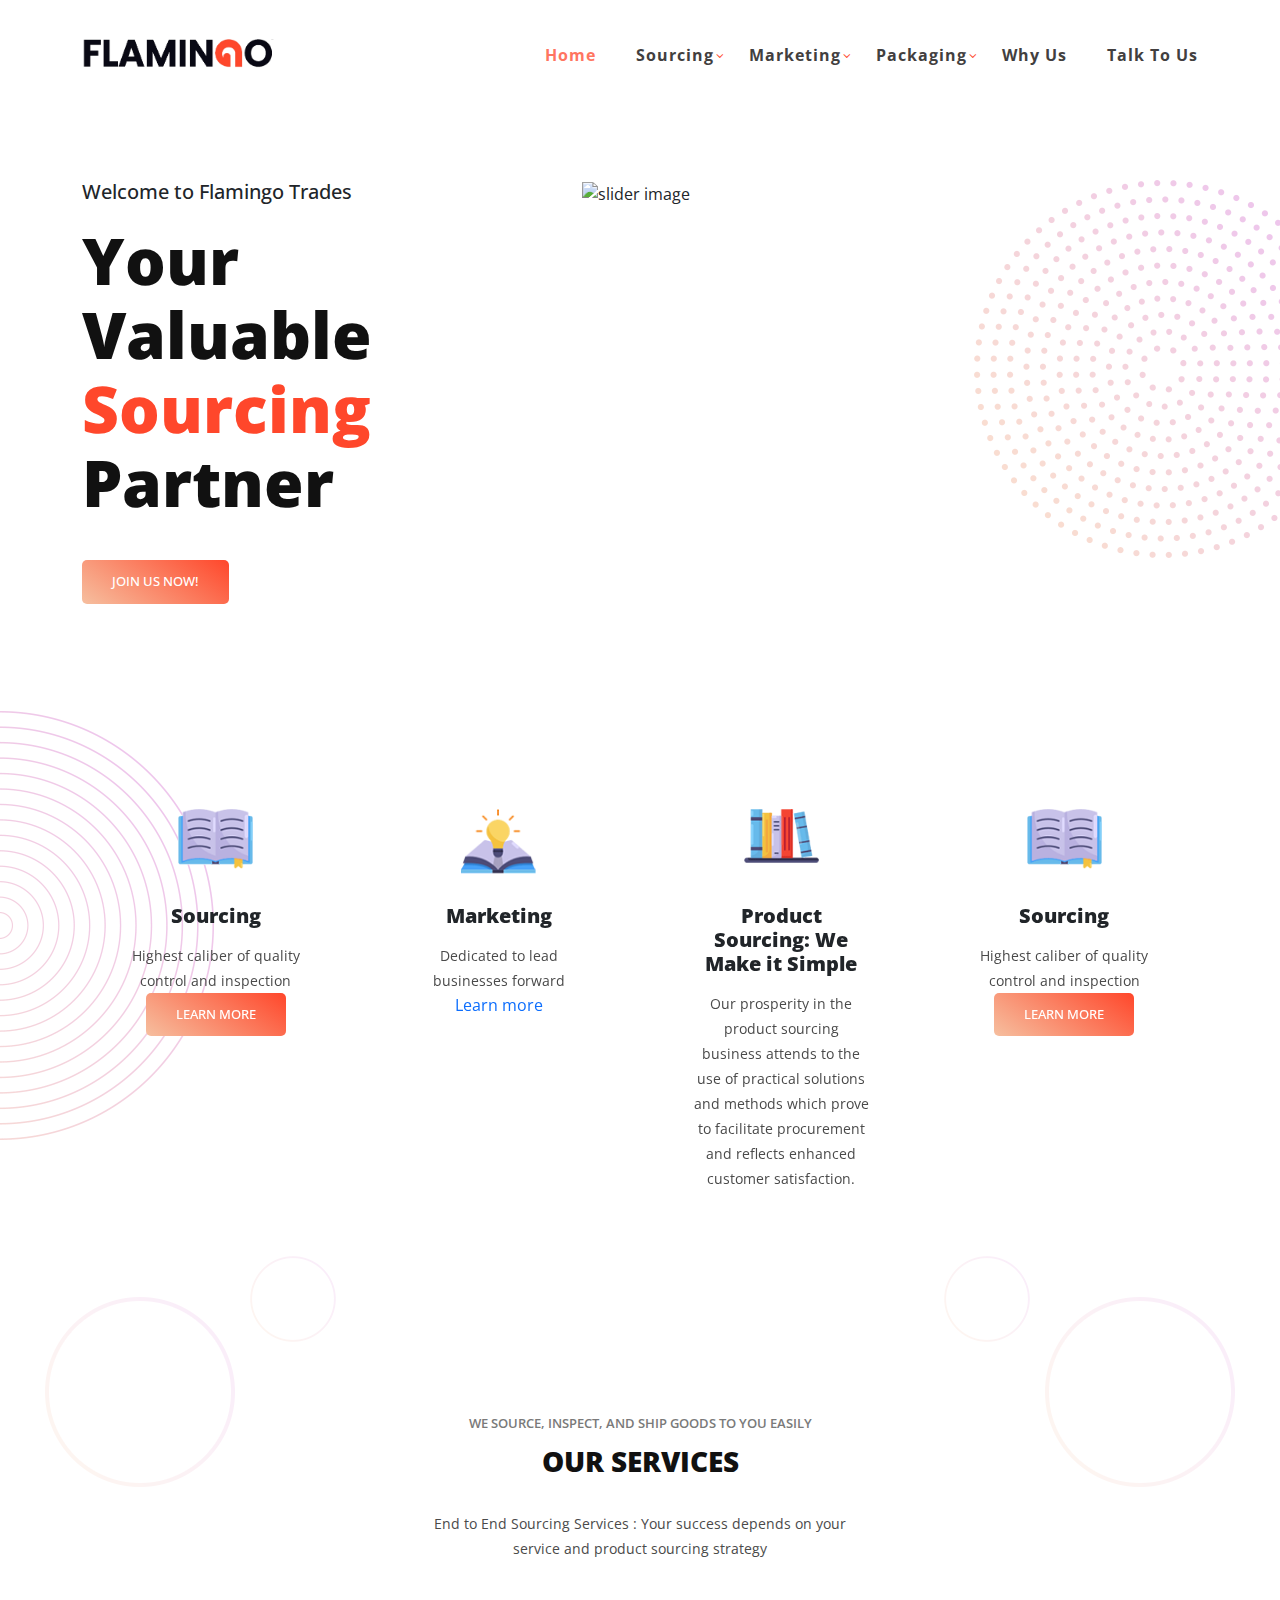
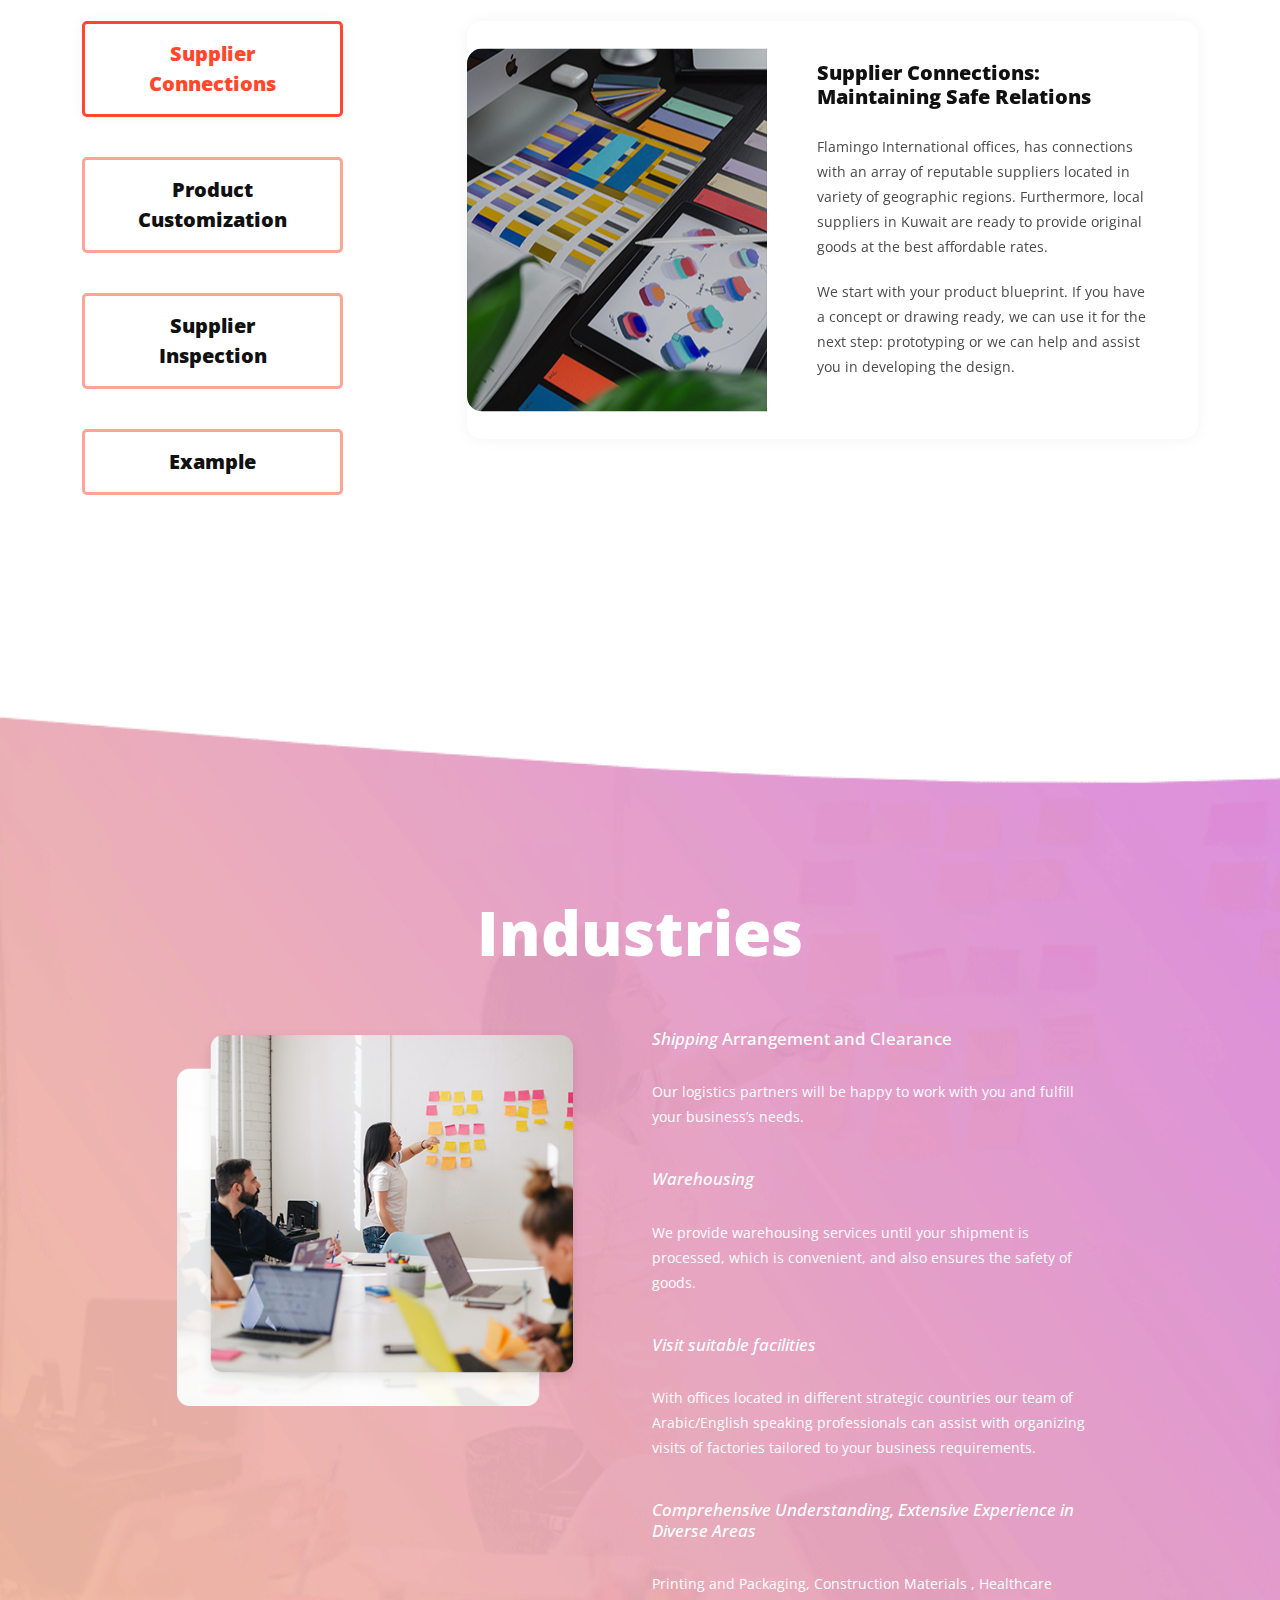
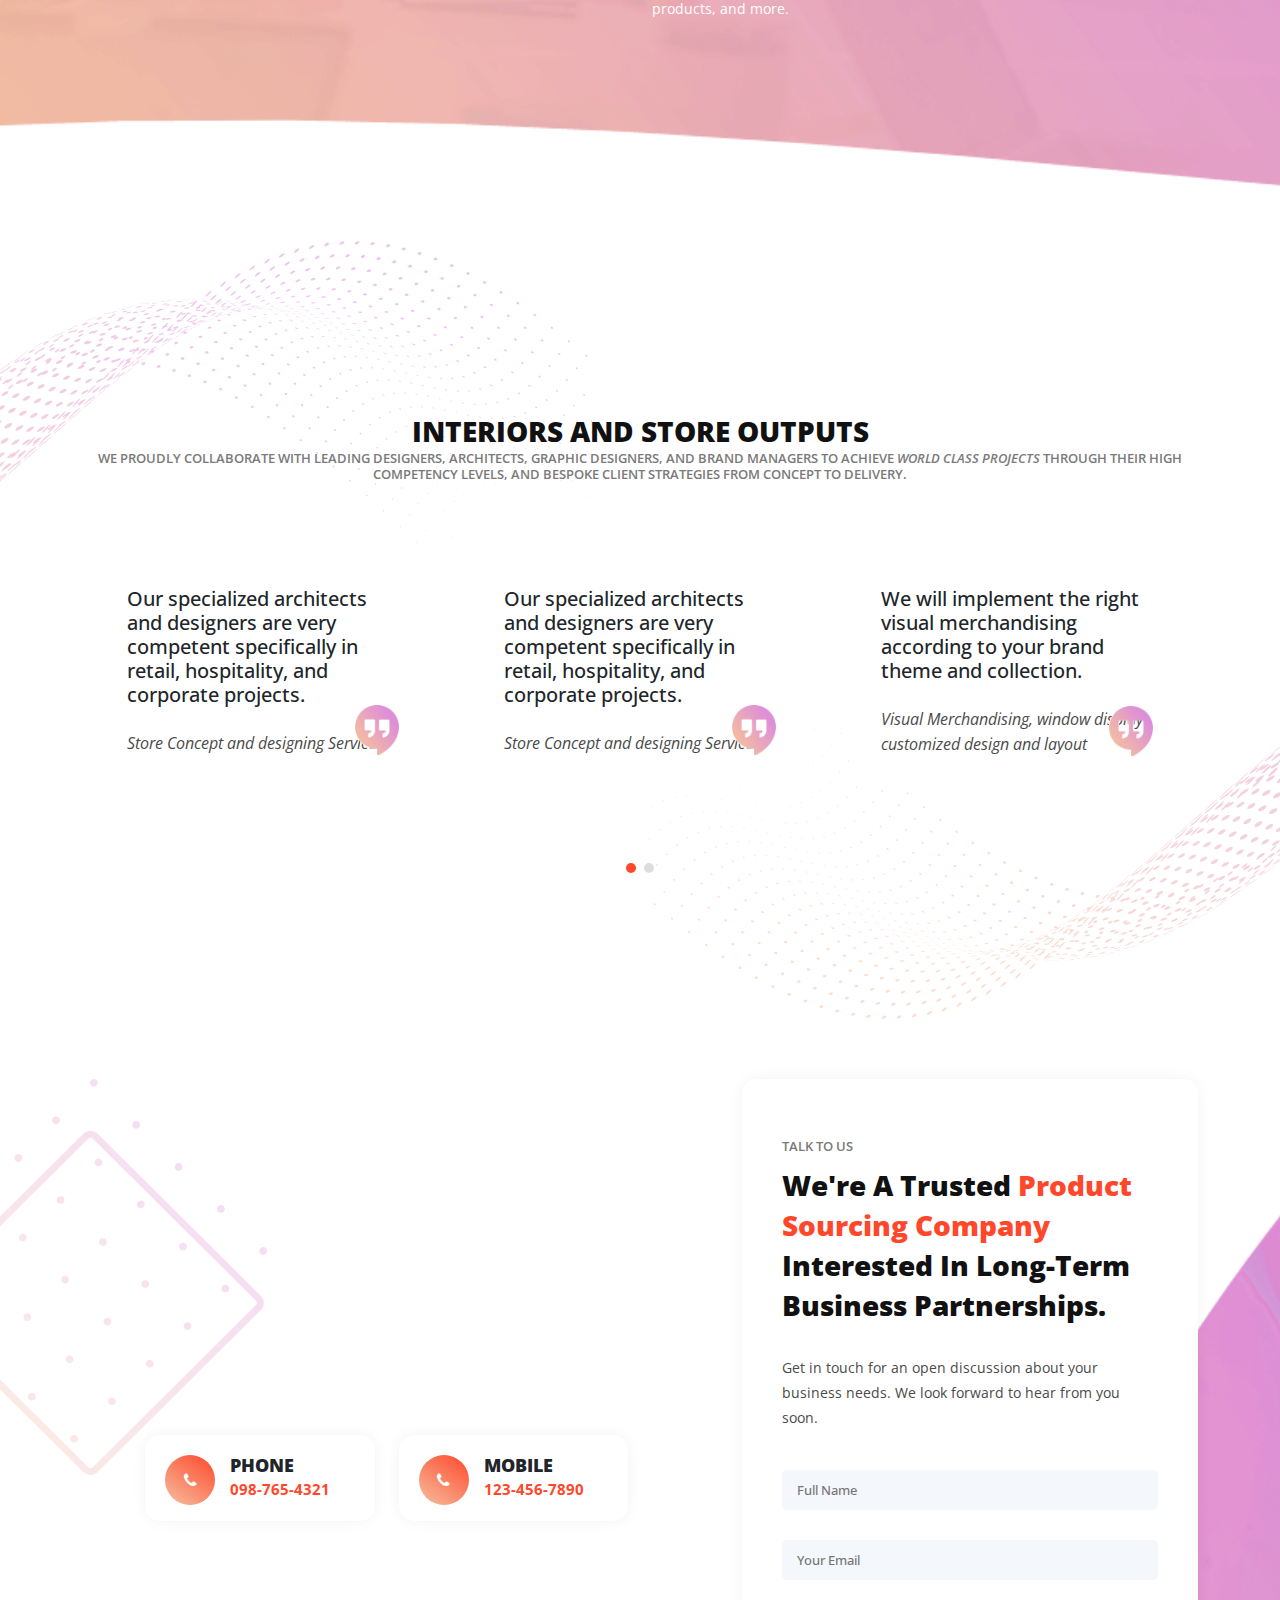
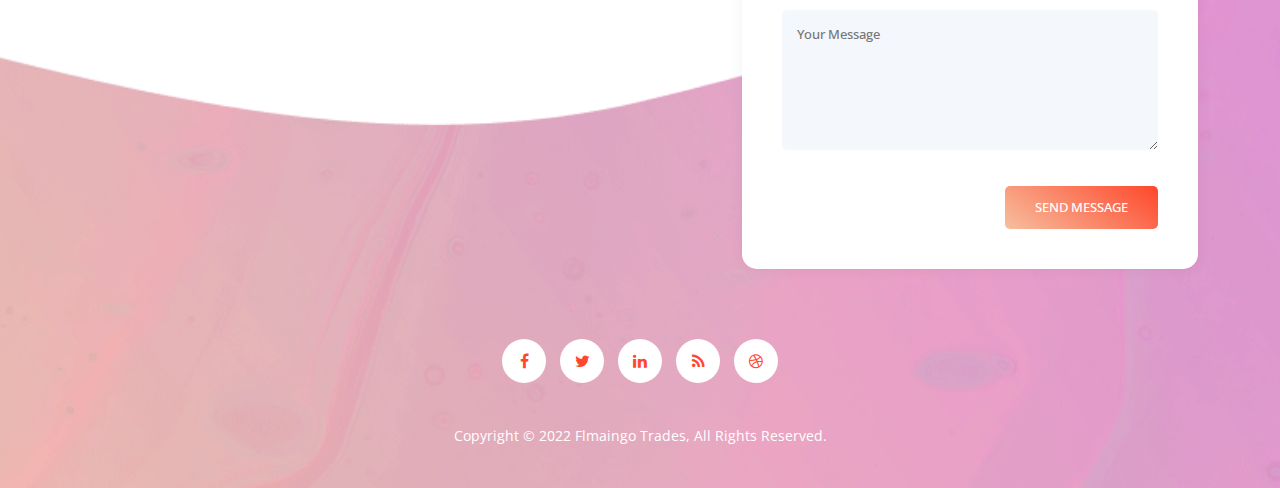
==== index.html @ e97f0d6f "first commit" ====
<!DOCTYPE html>
<html lang="en">

  <head>

    <meta charset="utf-8">
    <meta name="viewport" content="width=device-width, initial-scale=1, shrink-to-fit=no">
    <meta name="description" content="Flamingo International Trades">
    <meta name="robots" content="index,follow">
    <link rel="icon" type="image/png" href="./images/favicon.png">
    <meta name="author" content="Flamingo International Trades">
    <link href="https://fonts.googleapis.com/css?family=Open+Sans:100,200,300,400,500,600,700,800,900" rel="stylesheet">

    <title>Flmaingo Trades</title>

    <!-- Bootstrap core CSS -->
    <link href="vendor/bootstrap/css/bootstrap.min.css" rel="stylesheet">


    <!-- Additional CSS Files -->
    <link rel="stylesheet" href="assets/css/fontawesome.css">
    <link rel="stylesheet" href="assets/css/templatemo-eduwell-style.css">
    <link rel="stylesheet" href="assets/css/owl.css">
    <link rel="stylesheet" href="assets/css/lightbox.css">
  </head>

<body>


  <!-- ***** Header Area Start ***** -->
  <header class="header-area header-sticky">
      <div class="container">
          <div class="row">
              <div class="col-12">
                  <nav class="main-nav">
                      <!-- ***** Logo Start ***** -->
                      <a href="index.html" class="logo">
                          <img height="30px" src="assets/images/logo_flamingo_temp.png" alt="Flamingo Trades">
                      </a>
                      <!-- ***** Logo End ***** -->
                      <!-- ***** Menu Start ***** -->
                      <ul class="nav">
                          <li class="scroll-to-section"><a href="#top" class="active">Home</a></li>
                          <!-- <li class="scroll-to-section"><a href="#services">Services</a></li>
                          <li class="scroll-to-section"><a href="#industries">Industries</a></li>
                          <li class="scroll-to-section"><a href="#store">Store Output</a></li> -->
                          <li class="has-sub">
                              <a href="javascript:void(0)">Sourcing</a>
                              <ul class="sub-menu shadow">
                                  <li><a href="./services.html">Services</a></li>
                                  <li><a href="./services.html">Industries</a></li>
                                  <li><a href="./services.html">Stores</a></li>
                              </ul>
                          </li>
                          <li class="has-sub">
                              <a href="javascript:void(0)">Marketing</a>
                              <ul class="sub-menu shadow">
                                  <li><a href="#">Thing</a></li>
                              </ul>
                          </li>
                          <li class="has-sub">
                              <a href="javascript:void(0)">Packaging</a>
                              <ul class="sub-menu shadow">
                                  <li><a href="#">Thing</a></li>
                              </ul>
                          </li>
                          <li class=""><a href="./why-us.html">Why Us</a></li> 
                          <li class="scroll-to-section"><a href="#contact-section">Talk to Us</a></li> 
                      </ul>        
                      <a class='menu-trigger'>
                          <span>Menu</span>
                      </a>
                      <!-- ***** Menu End ***** -->
                  </nav>
              </div>
          </div>
      </div>
  </header>
  <!-- ***** Header Area End ***** -->

  <!-- ***** Main Banner Area Start ***** -->
  <section class="main-banner" id="top">
    <div class="container">
      <div class="row">
        <div class="col-lg-4 align-self-center">
          <div class="header-text">
            <h5>Welcome to Flamingo Trades</h6>
            <h2>Your Valuable <em>Sourcing</em> Partner</h2>
            <div class="main-button-gradient">
              <div class="scroll-to-section"><a href="#contact-section">Join Us Now!</a></div>
            </div>
          </div>
        </div>
        <div class="col-lg-8">
          <div class="right-image">
            <img src="https://shanghaielevate.com/wp-content/uploads/2018/05/Sourcing.png" alt="slider image">
          </div>
        </div>
      </div>
    </div>
  </section>
  <!-- ***** Main Banner Area End ***** -->

  <section class="services" id="services">
    <div class="container">
      <div class="row">
        <div class="col-lg-12">
          <div class="owl-service-item owl-carousel">
            <div class="item">
              <div class="service-item">
                <div class="icon">
                  <img src="assets/images/service-icon-01.png" alt="">
                </div>
                <h4>Sourcing</h4>
                <p>Highest caliber of quality control and inspection</p>
                <div class="main-button-gradient">
                  <div class="scroll-to-section"><a href="#">Learn more</a></div>
                </div>
              </div>
            </div>
            <div class="item">
              <div class="service-item">
                <div class="icon">
                  <img src="assets/images/service-icon-02.png" alt="">
                </div>
                <h4>Marketing</h4>
                <p>Dedicated to lead businesses forward</p>
                <div class="btn-outline-secondary">
                  <div class="scroll-to-section"><a href="#">Learn more</a></div>
                </div>
              </div>
            </div>
            <div class="item">
              <div class="service-item">
                <div class="icon">
                  <img src="assets/images/service-icon-03.png" alt="">
                </div>
                <h4>Product Sourcing: We Make it Simple</h4>
                <p>Our prosperity in the product sourcing business attends to the use of practical solutions and methods which prove to facilitate procurement and reflects enhanced customer satisfaction.</p>
              </div>
            </div>
          </div>
        </div>
      </div>
    </div>
  </section>

  <section class="our-courses" id="services">
    <div class="container">
      <div class="row">
        <div class="col-lg-6 offset-lg-3">
          <div class="section-heading">
            <h6>We source, inspect, and ship goods to you easily</h6>
            <h4>OUR SERVICES</h4>
            <p>End to End Sourcing Services : Your success depends on your service and product sourcing strategy</p>
          </div>
        </div>
        <div class="col-lg-12">
          <div class="naccs">
            <div class="tabs">
              <div class="row">
                <div class="col-lg-3">
                  <div class="menu">
                    <div class="active gradient-border"><span>Supplier Connections</span></div>
                    <div class="gradient-border"><span>Product Customization</span></div>
                    <div class="gradient-border"><span>Supplier Inspection</span></div>
                    <div class="gradient-border"><span>Example</span></div>
                  </div>
                </div>
                <div class="col-lg-9">
                  <ul class="nacc">
                    <li class="active">
                      <div>
                        <div class="left-image">
                          <img src="assets/images/courses-01.jpg" alt="">
                        </div>
                        <div class="right-content">
                          <h4>Supplier Connections: Maintaining Safe Relations</h4>
                          <p>Flamingo International offices, has connections with an array of reputable suppliers located in variety of geographic regions. Furthermore, local suppliers in Kuwait are ready to provide original goods at the best affordable rates.</p>
                          <p>We start with your product blueprint. If you have a concept or drawing ready, we can use it for the next step: prototyping or we can help and assist you in developing the design.</p>
                        </div>
                      </div>
                    </li>
                    <li>
                      <div>
                        <div class="left-image">
                          <img src="assets/images/courses-02.jpg" alt="">
                        </div>
                        <div class="right-content">
                          <h4>Product Customization: Turning Your Concept into Reality</h4>
                          <p>Our International product sourcing services uplift your ideas from concept to production, making it smooth and affordable.</p>
                          <p>As a procurement company, we have taken one step forward by following a solid product development process model in order, to add value into our clients businesses by offering them the right solutions for developing custom products. Augmenting our professional sourcing services, we will make it easier for you to customize products and access factories which can provide similar experiences and product plans to assemble your product in a prominent manner.
                          </p>
                        </div>
                      </div>
                    </li>
                    <li>
                      <div>
                        <div class="left-image">
                          <img src="assets/images/courses-03.jpg" alt="">
                        </div>
                        <div class="right-content">
                          <h4>Supplier Inspection: Our Trusted Sources</h4>
                          <p>It is important to cross-check whether the factory has the certifications proving that it can produce the desired products to certain standards. We confidently verify:</p>
                          <p>Each supplier address</p>
                          <p>Information about their management</p>
                          <p>Their specific product quality standards</p>
                          <p>Supplier Reputation and existing client base</p>
                          <p>We also request copies of international company certificates and documents such as ISO 9001, ISO 14001 and SMETA.</p>
                          <p>We ask for the customer’s order records, factory licenses, and social compliance during the pre-sourcing assessment.</p>
                          </p>
                            <p>With our comprehensive assistance, you will land on a trustworthy factory for sourcing and production the easiest, quickest and the most cost-effective.</p>
                        </div>
                      </div>
                    </li>
                    <li>
                      <div>
                        <div class="left-image">
                          <img src="assets/images/courses-04.jpg" alt="">
                          <div class="price"><h6>$76</h6></div>
                        </div>
                        <div class="right-content">
                          <h4>Example Header</h4>
                          <p>Quinoa roof party squid prism sustainable letterpress cray hammock tumeric man bun mixtape tofu subway tile cronut. Deep v ennui subway tile organic seitan.<br><br>Kogi VHS freegan bicycle rights try-hard green juice probably haven't heard of them cliche la croix af chillwave.</p>
                          <span>48 Hours</span>
                          <span>4 Weeks</span>
                          <span class="last-span">2 Certificates</span>
                          <div class="text-button">
                            <a href="contact-us.html">Subscribe Course</a>
                          </div>
                        </div>
                      </div>
                      </li>
                    </ul>
                </div>
              </div>
            </div>
          </div>
        </div>
      </div>
    </div>
  </section>

  <section class="simple-cta" id="industries">
    <div class="container">
      <div class="row">
        <div class="section-heading">
          <h4>Industries</h4>
        </div>
        <div class="col-lg-5 offset-lg-1">
          <div class="left-image">
            <img src="assets/images/cta-left-image.png" alt="">
          </div>
        </div>
        <div class="col-lg-5 align-self-center">
          <h6><em>Shipping</em> Arrangement and Clearance</h6>
          <p>
            Our logistics partners will be happy to work with you and fulfill your business’s needs.
          </p>
          <h6><em>Warehousing</em></h6>
          <p>
            We provide warehousing services until your shipment is processed, which is convenient, and also ensures the safety of goods.
          </p>
          <h6><em>Visit suitable facilities</em></h6>
          <p>
            With offices located in different strategic countries our team of Arabic/English speaking professionals can assist with organizing visits of factories tailored to your business requirements.
          </p>
          <h6><em>Comprehensive Understanding, Extensive Experience in Diverse Areas</em></h6>
          <p>
            Printing and Packaging, Construction Materials , Healthcare products, and more.
          </p>
        </div>
      </div>
    </div>
  </section>

  <section class="testimonials" id="store">
    <div class="container">
      <div class="row">
        <div class="col-lg-12">
          <div class="section-heading">
            <h4>INTERIORS AND STORE OUTPUTS</h4>
            <h6>We proudly collaborate with leading designers, architects, graphic designers, and brand managers to achieve <em>world class projects</em> through their high competency levels, and bespoke client strategies from concept to delivery.</h6>
          </div>
        </div>
        <div class="col-lg-12">
          <div class="owl-testimonials owl-carousel" style="position: relative; z-index: 5;">
            <div class="item">
              <h5>Our specialized architects and designers are very competent specifically in retail, hospitality, and corporate projects.</h5> <br />
              <p>Store Concept and designing Services</p>
                <!-- <h4>Name</h4>
                <span>Occupation</span> -->
                <img src="assets/images/quote.png" alt="">
            </div>
            <div class="item">
              <h5>Our specialized architects and designers are very competent specifically in retail, hospitality, and corporate projects.</h5> <br />
              <p>Store Concept and designing Services</p>
                <!-- <h4>Name</h4>
                <span>Occupation</span> -->
                <img src="assets/images/quote.png" alt="">
            </div>
            <div class="item">
              <h5>We will implement the right visual merchandising according to your brand theme and collection.</h5> <br />
              <p>Visual Merchandising, window display customized design and layout</p>
                <!-- <h4>Name</h4>
                <span>Occupation</span> -->
                <img src="assets/images/quote.png" alt="">
            </div>
            <div class="item">
              <h5>Additional to the store designing, we will recommend you to the best manufacturers and suppliers for your brand concept, along with the needed items.</h5> <br />
              <p>Equipment recommendation</p>
                <!-- <h4>Name</h4>
                <span>Occupation</span> -->
                <img src="assets/images/quote.png" alt="">
            </div>
            <div class="item">
              <h5>We can help you find the best full-service digital agency that will help you maximize your sales and brand reach.</h5> <br />
              <p>Online store and website service</p>
                <!-- <h4>Name</h4>
                <span>Occupation</span> -->
                <img src="assets/images/quote.png" alt="">
            </div>
          </div>
        </div>
      </div>
    </div>
  </section>

  <section class="contact-us" id="contact-section">
    <div class="container">
      <div class="row">
        <div class="col-lg-8">
          <div id="map">
            <iframe src="https://www.google.com/maps/embed?pb=!1m18!1m12!1m3!1d27893.465829146087!2d48.05437880848717!3d29.08550421722382!2m3!1f0!2f0!3f0!3m2!1i1024!2i768!4f13.1!3m3!1m2!1s0x3fcfa7e9a0e6b7f5%3A0x29db2782c73aad2a!2sAhmadi%2C%20Kuwait!5e0!3m2!1sen!2slb!4v1646843898343!5m2!1sen!2slb" loading="lazy"  width="100%" height="420px" frameborder="0" style="border:0; border-radius: 15px; position: relative; z-index: 2;" allowfullscreen=""></iframe>
            <div class="row">
              <div class="col-lg-4 offset-lg-1">
                <div class="contact-info">
                  <div class="icon">
                    <i class="fa fa-phone"></i>
                  </div>
                  <h4>Phone</h4>
                  <span>098-765-4321</span>
                </div>
              </div>
              <div class="col-lg-4">
                <div class="contact-info">
                  <div class="icon">
                    <i class="fa fa-phone"></i>
                  </div>
                  <h4>Mobile</h4>
                  <span>123-456-7890</span>
                </div>
              </div>
            </div>
          </div>
        </div>
        <div class="col-lg-4">
          <form id="contact" action="" method="post">
            <div class="row">
              <div class="col-lg-12">
                <div class="section-heading">
                  <h6>Talk to us</h6>
                  <h4>We're a trusted <em>product sourcing company</em> interested in long-term business partnerships.</h4>
                  <p>Get in touch for an open discussion about your business needs. We look forward to hear from you soon.</p>
                </div>
              </div>
              <div class="col-lg-12">
                <fieldset>
                  <input type="name" name="name" id="name" placeholder="Full Name" autocomplete="on" required>
                </fieldset>
              </div>
              <div class="col-lg-12">
                <fieldset>
                  <input type="text" name="email" id="email" pattern="[^ @]*@[^ @]*" placeholder="Your Email" required="">
                </fieldset>
              </div>
              <div class="col-lg-12">
                <fieldset>
                  <textarea name="message" id="message" placeholder="Your Message"></textarea>
                </fieldset>
              </div>
              <div class="col-lg-12">
                <fieldset>
                  <button type="submit" id="form-submit" class="main-gradient-button">Send Message</button>
                </fieldset>
              </div>
            </div>
          </form>
        </div>
        <div class="col-lg-12">
          <ul class="social-icons">
            <li><a href="#"><i class="fa fa-facebook"></i></a></li>
            <li><a href="#"><i class="fa fa-twitter"></i></a></li>
            <li><a href="#"><i class="fa fa-linkedin"></i></a></li>
            <li><a href="#"><i class="fa fa-rss"></i></a></li>
            <li><a href="#"><i class="fa fa-dribbble"></i></a></li>
          </ul>
        </div>
        <div class="col-lg-12">
          <p class="copyright">Copyright © 2022 Flmaingo Trades, All Rights Reserved.</p>
        </div>
      </div>
    </div>
  </section>

  <!-- Scripts -->
  <!-- Bootstrap core JavaScript -->
    <script src="vendor/jquery/jquery.min.js"></script>
    <script src="vendor/bootstrap/js/bootstrap.bundle.min.js"></script>

    <script src="assets/js/isotope.min.js"></script>
    <script src="assets/js/owl-carousel.js"></script>
    <script src="assets/js/lightbox.js"></script>
    <script src="assets/js/tabs.js"></script>
    <script src="assets/js/video.js"></script>
    <script src="assets/js/slick-slider.js"></script>
    <script src="assets/js/custom.js"></script>
    <script>
        //according to loftblog tut
        $('.nav li:first').addClass('active');

        var showSection = function showSection(section, isAnimate) {
          var
          direction = section.replace(/#/, ''),
          reqSection = $('.section').filter('[data-section="' + direction + '"]'),
          reqSectionPos = reqSection.offset().top - 0;

          if (isAnimate) {
            $('body, html').animate({
              scrollTop: reqSectionPos },
            800);
          } else {
            $('body, html').scrollTop(reqSectionPos);
          }

        };

        var checkSection = function checkSection() {
          $('.section').each(function () {
            var
            $this = $(this),
            topEdge = $this.offset().top - 80,
            bottomEdge = topEdge + $this.height(),
            wScroll = $(window).scrollTop();
            if (topEdge < wScroll && bottomEdge > wScroll) {
              var
              currentId = $this.data('section'),
              reqLink = $('a').filter('[href*=\\#' + currentId + ']');
              reqLink.closest('li').addClass('active').
              siblings().removeClass('active');
            }
          });
        };

        $('.main-menu, .responsive-menu, .scroll-to-section').on('click', 'a', function (e) {
          e.preventDefault();
          showSection($(this).attr('href'), true);
        });

        $(window).scroll(function () {
          checkSection();
        });
    </script>
</body>

</html>
---- assets/css/templatemo-eduwell-style.css ----
/* ---------------------------------------------
Table of contents
------------------------------------------------
01. font & reset css
02. reset
03. global styles
04. header
05. banner
06. features
07. testimonials
08. contact
09. footer
10. preloader
11. search
12. portfolio

--------------------------------------------- */
/* 
---------------------------------------------
font & reset css
--------------------------------------------- 
*/
@import url("https://fonts.googleapis.com/css?family=Open+Sans:100,200,300,400,500,600,700,800,900");
/* 
---------------------------------------------
reset
--------------------------------------------- 
*/
html, body, div, span, applet, object, iframe, h1, h2, h3, h4, h5, h6, p, blockquote, div
pre, a, abbr, acronym, address, big, cite, code, del, dfn, em, font, img, ins, kbd, q,
s, samp, small, strike, strong, sub, sup, tt, var, b, u, i, center, dl, dt, dd, ol, ul, li,
figure, header, nav, section, article, aside, footer, figcaption {
  margin: 0;
  padding: 0;
  border: 0;
  outline: 0;
}

.clearfix:after {
  content: ".";
  display: block;
  clear: both;
  visibility: hidden;
  line-height: 0;
  height: 0;
}

.clearfix {
  display: inline-block;
}

html[xmlns] .clearfix {
  display: block;
}

* html .clearfix {
  height: 1%;
}

ul, li {
  padding: 0;
  margin: 0;
  list-style: none;
}

header, nav, section, article, aside, footer, hgroup {
  display: block;
}

* {
  box-sizing: border-box;
}

html, body {
  font-family: 'Open Sans', sans-serif;
  font-weight: 400;
  background-color: #fff;
  font-size: 16px;
  -ms-text-size-adjust: 100%;
  -webkit-font-smoothing: antialiased;
  -moz-osx-font-smoothing: grayscale;
}

a {
  text-decoration: none !important;
}

h1, h2, h3, h4, h5, h6 {
  margin-top: 0px;
  margin-bottom: 0px;
}

ul {
  margin-bottom: 0px;
}

p {
  font-size: 14px;
  line-height: 25px;
  color: #4a4a4a;
}

img {
  width: 100%;
  overflow: hidden;
}

/* 
---------------------------------------------
global styles
--------------------------------------------- 
*/

:root{
  --brandColor: #ff472b;
  --brandColorTransparent: #ff472b27;
  --brandColorRgba: rgba(250, 71, 43, 1);
}

html,
body {
  background: #fff;
  font-family: 'Open Sans', sans-serif;
}

::selection {
  background: var(--brandColor);
  color: #fff;
}

::-moz-selection {
  background: var(--brandColor);
  color: #fff;
}

@media (max-width: 991px) {
  html, body {
    overflow-x: hidden;
  }
  .mobile-top-fix {
    margin-top: 30px;
    margin-bottom: 0px;
  }
  .mobile-bottom-fix {
    margin-bottom: 30px;
  }
  .mobile-bottom-fix-big {
    margin-bottom: 60px;
  }
}

.main-button-gradient a {
  font-size: 13px;
  color: #fff;
  background: rgb(255, 71, 43);
  background: linear-gradient(-145deg, rgba(255, 71, 43,1) 0%, rgba(246,191,159,1) 100%);
  padding: 12px 30px;
  display: inline-block;
  border-radius: 5px;
  font-weight: 500;
  text-transform: uppercase;
  transition: all .3s;
}

.main-button-gradient a:hover {
  background: rgb(255, 71, 43);
  background: linear-gradient(-145deg, rgba(255, 71, 43,1) 0%, rgba(246,191,159,1) 100%);
  opacity: 0.9;
}

.white-button a {
  font-size: 13px;
  color: var(--brandColor);
  background-color: #fff;
  padding: 12px 30px;
  display: inline-block;
  border-radius: 5px;
  font-weight: 500;
  text-transform: uppercase;
  transition: all .3s;
}

.white-button a:hover {
  opacity: 0.9;
}

.text-button a {
  font-size: 14px;
  font-weight: 500;
  color: var(--brandColor);
  text-decoration: underline !important;
  transition: all .3s;
}

.text-button a:hover {
  opacity: 0.75;
}

section {
  margin-top: 140px;
}

#contact-section {
  padding-top: 20px;
}

.section-heading {
  position: relative;
  z-index: 2;
  padding-top: 20px;
  margin-top: 0px;
  text-align: center;
  margin-bottom: 60px;
}

.section-heading h6 {
  font-size: 13px;
  text-transform: uppercase;
  color: #7a7a7a;
  font-weight: 600;
}

.section-heading h4 {
  margin-top: 10px;
  line-height: 40px;
  font-size: 28px;
  font-weight: 900;
  text-transform: capitalize;
  color: #111;
}

.section-heading h4 em {
  font-style: normal;
  color: var(--brandColor);
}

.section-heading p {
  margin-top: 30px;
}


/* 
---------------------------------------------
header
--------------------------------------------- 
*/
.background-header {
  background: white;
  height: 80px!important;
  position: fixed!important;
  top: 0!important;
  left: 0;
  right: 0;
  box-shadow: 0px 0px 10px rgba(0,0,0,0.15)!important;
}

.header-area {
  background: white;
  background-size: contain;
  background-repeat: no-repeat;
  background-position: center;
  position: absolute;
  height: 110px;
  top: 0;
  left: 0;
  right: 0;
  z-index: 100;
  -webkit-transition: all .5s ease 0s;
  -moz-transition: all .5s ease 0s;
  -o-transition: all .5s ease 0s;
  transition: all .5s ease 0s;
}

.header-area .main-nav {
  min-height: 80px;
  background: transparent;
}

.header-area .main-nav .logo {
  line-height: 100px;
  color: #000;
  font-size: 28px;
  font-weight: 700;
  text-transform: uppercase;
  letter-spacing: 2px;
  float: left;
  -webkit-transition: all 0.3s ease 0s;
  -moz-transition: all 0.3s ease 0s;
  -o-transition: all 0.3s ease 0s;
  transition: all 0.3s ease 0s;
}

.background-header .main-nav .logo {
  line-height: 75px;
}

.background-header .nav {
  margin-top: 20px !important;
}

.header-area .main-nav .nav {
  float: right;
  margin-top: 35px;
  margin-right: 0px;
  background-color: transparent;
  -webkit-transition: all 0.3s ease 0s;
  -moz-transition: all 0.3s ease 0s;
  -o-transition: all 0.3s ease 0s;
  transition: all 0.3s ease 0s;
  position: relative;
  z-index: 999;
}

.header-area .main-nav .nav li {
  padding-left: 20px;
  padding-right: 20px;
}

.header-area .main-nav .nav li:last-child {
  padding-right: 0px;
}

.header-area .main-nav .nav li a {
  display: block;
  font-weight: 700;
  font-size: 16px;
  text-transform: capitalize;
  color: rgb(66, 63, 63);
  -webkit-transition: all 0.3s ease 0s;
  -moz-transition: all 0.3s ease 0s;
  -o-transition: all 0.3s ease 0s;
  transition: all 0.3s ease 0s;
  height: 40px;
  line-height: 40px;
  border: transparent;
  letter-spacing: 1px;
}

.header-area .main-nav .nav li:hover a,
.header-area .main-nav .nav li a.active {
  color: var(--brandColor) !important;
  opacity: 0.75;
}

.background-header .main-nav .nav li:hover a,
.background-header .main-nav .nav li a.active {
  color: var(--brandColor) !important;
  opacity: 1;
}

.header-area .main-nav .nav li.has-sub {
  position: relative;
  padding-right: 15px;
}
.header-area .main-nav .nav li.has-sub a {
  cursor: default;
}

.header-area .main-nav .nav li.has-sub:after {
  font-family: FontAwesome;
  content: "\f107";
  font-size: 12px;
  color: var(--brandColor);
  position: absolute;
  right: 5px;
  top: 12px;
}

.header-area .main-nav .nav li.has-sub ul.sub-menu {
  position: absolute;
  width: 140px;
  box-shadow: 2px 2px 2px 2px var(--brandColorTransparent);
  overflow: hidden;
  top: 40px;
  border-radius: 10px;
  opacity: 0;
  transition: all .3s;
  transform: translateY(+2em);
  visibility: hidden;
  z-index: -1;
}

.header-area .main-nav .nav li.has-sub ul.sub-menu li {
  margin-left: 0px;
  padding-left: 0px;
  padding-right: 0px;
}

.header-area .main-nav .nav li.has-sub ul.sub-menu li a {
  opacity: 1;
  display: block;
  background: #f7f7f7;
  color: #2a2a2a!important;
  padding-left: 20px;
  height: 50px;
  line-height: 50px;
  -webkit-transition: all 0.3s ease 0s;
  -moz-transition: all 0.3s ease 0s;
  -o-transition: all 0.3s ease 0s;
  transition: all 0.3s ease 0s;
  position: relative;
  font-family: 'Open Sans', sans-serif;
  font-size: 14px;
  font-weight: 700;
  border-bottom: 2px solid #eee;
  cursor: pointer;
}

.header-area .main-nav .nav li.has-sub ul li a:hover {
  background: #fff;
  color: var(--brandColor)!important;
  padding-left: 25px;
}

.header-area .main-nav .nav li.has-sub ul li a:hover:before {
  width: 3px;
}

.header-area .main-nav .nav li.has-sub:hover ul.sub-menu {
  visibility: visible;
  opacity: 1;
  z-index: 1;
  transform: translateY(0%);
  transition-delay: 0s, 0s, 0.3s;
}

.header-area .main-nav .menu-trigger {
  cursor: pointer;
  display: block;
  position: absolute;
  top: 33px;
  width: 32px;
  height: 40px;
  text-indent: -9999em;
  z-index: 99;
  right: 40px;
  display: none;
}

.background-header .main-nav .menu-trigger {
  top: 23px;
}

.header-area .main-nav .menu-trigger span,
.header-area .main-nav .menu-trigger span:before,
.header-area .main-nav .menu-trigger span:after {
  -moz-transition: all 0.4s;
  -o-transition: all 0.4s;
  -webkit-transition: all 0.4s;
  transition: all 0.4s;
  background-color: var(--brandColor);
  display: block;
  position: absolute;
  width: 30px;
  height: 2px;
  left: 0;
}

.background-header .main-nav .menu-trigger span,
.background-header .main-nav .menu-trigger span:before,
.background-header .main-nav .menu-trigger span:after {
  background-color: var(--brandColor);
}

.header-area .main-nav .menu-trigger span:before,
.header-area .main-nav .menu-trigger span:after {
  -moz-transition: all 0.4s;
  -o-transition: all 0.4s;
  -webkit-transition: all 0.4s;
  transition: all 0.4s;
  background-color: var(--brandColor);
  display: block;
  position: absolute;
  width: 30px;
  height: 2px;
  left: 0;
  width: 75%;
}

.background-header .main-nav .menu-trigger span:before,
.background-header .main-nav .menu-trigger span:after {
  background-color: var(--brandColor);
}

.header-area .main-nav .menu-trigger span:before,
.header-area .main-nav .menu-trigger span:after {
  content: "";
}

.header-area .main-nav .menu-trigger span {
  top: 16px;
}

.header-area .main-nav .menu-trigger span:before {
  -moz-transform-origin: 33% 100%;
  -ms-transform-origin: 33% 100%;
  -webkit-transform-origin: 33% 100%;
  transform-origin: 33% 100%;
  top: -10px;
  z-index: 10;
}

.header-area .main-nav .menu-trigger span:after {
  -moz-transform-origin: 33% 0;
  -ms-transform-origin: 33% 0;
  -webkit-transform-origin: 33% 0;
  transform-origin: 33% 0;
  top: 10px;
}

.header-area .main-nav .menu-trigger.active span,
.header-area .main-nav .menu-trigger.active span:before,
.header-area .main-nav .menu-trigger.active span:after {
  background-color: transparent;
  width: 100%;
}

.header-area .main-nav .menu-trigger.active span:before {
  -moz-transform: translateY(6px) translateX(1px) rotate(45deg);
  -ms-transform: translateY(6px) translateX(1px) rotate(45deg);
  -webkit-transform: translateY(6px) translateX(1px) rotate(45deg);
  transform: translateY(6px) translateX(1px) rotate(45deg);
  background-color: var(--brandColor);
}

.background-header .main-nav .menu-trigger.active span:before {
  background-color: var(--brandColor);
}

.header-area .main-nav .menu-trigger.active span:after {
  -moz-transform: translateY(-6px) translateX(1px) rotate(-45deg);
  -ms-transform: translateY(-6px) translateX(1px) rotate(-45deg);
  -webkit-transform: translateY(-6px) translateX(1px) rotate(-45deg);
  transform: translateY(-6px) translateX(1px) rotate(-45deg);
  background-color: var(--brandColor);
}

.background-header .main-nav .menu-trigger.active span:after {
  background-color: var(--brandColor);
}

.header-area.header-sticky {
  min-height: 80px;
}

.header-area .nav {
  margin-top: 30px;
}

.header-area.header-sticky .nav li a.active {
  color: var(--brandColor);
}

@media (max-width: 1200px) {
  .header-area .main-nav .nav li {
    padding-left: 7px;
    padding-right: 7px;
  }
  .header-area .main-nav:before {
    display: none;
  }
}

@media (max-width: 767px) {
  .header-area .main-nav .logo {
    color: #1e1e1e;
  }
  .header-area.header-sticky .nav li a:hover,
  .header-area.header-sticky .nav li a.active {
    color: var(--brandColor)!important;
    opacity: 1;
  }
  .header-area.header-sticky .nav li.search-icon a {
    width: 100%;
  }
  .header-area {
    background-color: #f7f7f7;
    padding: 0px 15px;
    height: 100px;
    box-shadow: none;
    text-align: center;
  }
  .header-area .container {
    padding: 0px;
  }
  .header-area .logo {
    margin-left: 30px;
  }
  .header-area .menu-trigger {
    display: block !important;
  }
  .header-area .main-nav {
    overflow: hidden;
  }
  .header-area .main-nav .nav {
    float: none;
    width: 100%;
    display: none;
    -webkit-transition: all 0s ease 0s;
    -moz-transition: all 0s ease 0s;
    -o-transition: all 0s ease 0s;
    transition: all 0s ease 0s;
    margin-left: 0px;
  }
  .header-area .main-nav .nav li:first-child {
    border-top: 1px solid #eee;
  }
  .header-area.header-sticky .nav {
    margin-top: 100px !important;
  }
  .header-area .main-nav .nav li {
    width: 100%;
    background: #fff;
    border-bottom: 1px solid #eee;
    padding-left: 0px !important;
    padding-right: 0px !important;
  }
  .header-area .main-nav .nav li a {
    height: 50px !important;
    line-height: 50px !important;
    padding: 0px !important;
    border: none !important;
    background: #f7f7f7 !important;
    color: #191a20 !important;
  }
  .header-area .main-nav .nav li a:hover {
    background: #eee !important;
    color: var(--brandColor)!important;
  }
  .header-area .main-nav .nav li.has-sub ul.sub-menu {
    position: relative;
    visibility: inherit;
    opacity: 1;
    z-index: 1;
    transform: translateY(0%);
    top: 0px;
    width: 100%;
    box-shadow: none;
    height: 0px;
    transition: all 0s;
  }
  .header-area .main-nav .nav li.submenu ul li a {
    font-size: 12px;
    font-weight: 400;
  }
  .header-area .main-nav .nav li.submenu ul li a:hover:before {
    width: 0px;
  }
  .header-area .main-nav .nav li.has-sub ul.sub-menu {
    height: auto;
  }
  .header-area .main-nav .nav li.has-sub:after {
    color: #3B566E;
    right: 30px;
    font-size: 14px;
    top: 15px;
  }
  .header-area .main-nav .nav li.submenu:hover ul, .header-area .main-nav .nav li.submenu:focus ul {
    height: 0px;
  }
}

@media (min-width: 767px) {
  .header-area .main-nav .nav {
    display: flex !important;
  }
}


/* 
---------------------------------------------
banner
--------------------------------------------- 
*/

section.main-banner {
  margin-top: 0px;
}

.main-banner {
  padding-top: 180px;
}

.main-banner .right-image {
  margin-left: 120px;
  position: relative;
  z-index: 2;
}

.main-banner .right-image img {
  position: relative;
  z-index: 2;
}

.main-banner .right-image::after {
  position: absolute;
  background-image: url(../images/banner-right-dec.png);
  width: 378px;
  height: 378px;
  content: '';
  right: -25%;
  z-index: 1;
}

.main-banner .header-text::after {
  position: absolute;
  background-image: url(../images/banner-left-dec.png);
  width: 214px;
  height: 429px;
  content: '';
  left: 0;
  bottom: -240px;
  z-index: 1;
}

.main-banner .header-text h6 {
  position: relative;
  z-index: 2;
  font-size: 17px;
  font-weight: 500;
  text-transform: capitalize;
  color: #777777;;
}

.main-banner .header-text h2 {
  position: relative;
  z-index: 2;
  margin-top: 20px;
  font-size: 64px;
  color: #111111;
  font-weight: 900;
  line-height: 74px;
  margin-bottom: 40px;
}

.main-banner .header-text h2 em {
  font-style: normal;
  color: var(--brandColor);
}

.main-banner .main-button-gradient {
  position: relative;
  z-index: 2;
}


/*
---------------------------------------------
services
---------------------------------------------
*/ 

.services .item {
  border-radius: 15px;
  text-align: center;
  padding: 50px 30px;
  margin: 15px;
  transition: all .3s;
}

.services .item:hover {
  box-shadow: 0px 0px 15px rgba(0, 0, 0, 0.06);
}

.services .item .icon {
  max-width: 75px;
  margin: 0 auto;
  min-height: 80px;
  line-height: 80px;
  vertical-align: middle;
}

.services .item h4 {
  margin-top: 15px;
  margin-bottom: 15px;
  font-size: 20px;
  font-weight: 800;
}

.services .owl-dots {
  text-align: center;
  margin-top: 30px;
}

.services .owl-dots .owl-dot {
  width: 10px;
  height: 10px;
  background-color: #ddd;
  border-radius: 50%;
  margin: 0px 4px;
}

.services .owl-dots .active {
  background-color: var(--brandColor);
}


/*
---------------------------------------------
our courses
---------------------------------------------
*/

section.our-courses {
  position: relative;
}

section.our-courses .section-heading p {
  padding: 0px 60px;
}

section.our-courses:before {
  position: absolute;
  content: '';
  background-image: url(../images/our-courses-left-dec.png);
  left: 45px;
  top: -140px;
  width: 291px;
  height: 231px;
  z-index: 1;
}

section.our-courses:after {
  position: absolute;
  content: '';
  background-image: url(../images/our-courses-right-dec.png);
  right: 45px;
  top: -140px;
  width: 291px;
  height: 231px;
  z-index: 1;
}

section.our-courses .naccs {
  position: relative;
}

section.our-courses .naccs .menu div {
  padding: 15px 30px;
  text-align: center;
  border-radius: 5px !important;
  margin-bottom: 40px;
  font-size: 20px;
  color: #111;
  background-color: #fff;
  cursor: pointer;
  vertical-align: middle;
  font-weight: 900;
  transition: 1s all cubic-bezier(0.075, 0.82, 0.165, 1);
  border: 3px solid rgba(255, 71, 43,0.5);
}

section.our-courses .naccs .menu div.active {
  color: var(--brandColor);
  border: 3px solid rgba(255, 71, 43,1);
  box-shadow: 0px 0px 15px rgba(0, 0, 0, 0.05);
}

section.our-courses ul.nacc {
  margin-left: 100px !important;
  position: relative;
  min-height: 100%;
  list-style: none;
  margin: 0;
  padding: 0;
  transition: 0.5s all cubic-bezier(0.075, 0.82, 0.165, 1);
}

section.our-courses ul.nacc li {
  background-color: #fff;
  overflow: hidden;
  opacity: 0;
  transform: translateX(50px);
  position: absolute;
  list-style: none;
  transition: 1s all cubic-bezier(0.075, 0.82, 0.165, 1);
  border-radius: 15px;
  box-shadow: 0px 0px 15px rgba(0, 0, 0, 0.05);
  padding-right: 50px;
}

section.our-courses ul.nacc li .left-image {
  position: absolute;
  margin-right: 50px;
  top: 50%;
  transform: translateY(-50%);
}

section.our-courses ul.nacc li .left-image img {
  border-top-left-radius: 15px;
  border-bottom-left-radius: 15px;
}

section.our-courses ul.nacc li .left-image .price h6 {
  position: absolute;
  background: rgb(255, 71, 43);
  background: linear-gradient(-145deg, rgba(255, 71, 43,1) 0%, rgba(246,191,159,1) 100%);
  color: #fff;
  top: 20px;
  left: 20px;
  font-size: 20px;
  font-weight: 700;
  width: 50px;
  height: 50px;
  border-radius: 3px;
  display: inline-block;
  text-align: center;
  line-height: 50px;
}

section.our-courses ul.nacc li .right-content {
  padding: 40px 0px;
  margin-left: 350px;
}

section.our-courses ul.nacc li .right-content h4 {
  font-size: 20px;
  color: #111;
  margin-bottom: 25px;
  font-weight: 800;
}

section.our-courses ul.nacc li .right-content ul {
  margin-top: 20px;
  margin-bottom: 20px;
}

section.our-courses ul.nacc li .right-content span {
  font-size: 14px;
  font-weight: 600;
  margin-right: 30px;
  padding-right: 30px;
  border-right: 2px solid #111;
}

section.our-courses ul.nacc li .right-content .last-span {
  margin-right: 0px;
  padding-right: 0px;
  border-right: none;
}

section.our-courses ul.nacc li .right-content p {
  margin-bottom: 20px;
}

section.our-courses ul.nacc li .right-content .text-button {
  margin-top: 20px;
}

section.our-courses ul.nacc li.active {
  position: relative;
  transition-delay: 0.3s;
  z-index: 2;
  opacity: 1;
  transform: translateX(0px);
}

section.our-courses ul.nacc li p {
  margin: 0;
}


/*
---------------------------------------------
cta
---------------------------------------------
*/

section.simple-cta {
  background-image: url(../images/cta-bg.png);
  background-repeat: no-repeat;
  background-position: center center;
  background-size: cover;
  width: 100%;
  padding: 180px 0px 180px 0px;
}

section.simple-cta .left-image {
  margin-right: 45px;
}

section.simple-cta h6 {
  font-size: 17px;
  color: #fff;
}

section.simple-cta h4 {
  font-size: 62px;
  font-weight: 900;
  color: #fff;
  line-height: 74px;
  margin-top: 20px;
}

section.simple-cta p {
  color: #fff;
  margin-top: 30px;
  margin-bottom: 40px;
}


/* 
---------------------------------------------
testimonials
--------------------------------------------- 
*/

section.testimonials {
  position: relative;
}

section.testimonials:before {
  position: absolute;
  content: '';
  background-image: url(../images/testimonials-left-dec.png);
  left: 0px;
  top: -140px;
  width: 593px;
  height: 352px;
  z-index: 1;
}

section.testimonials:after {
  position: absolute;
  content: '';
  background-image: url(../images/testimonials-right-dec.png);
  right: 0px;
  bottom: -140px;
  width: 632px;
  height: 352px;
  z-index: 1;
}

.testimonials .item {
  border-radius: 15px;
  padding: 30px;
  background-color: #fff;
  margin: 15px;
  transition: all .3s;
  position: relative;
  z-index: 2;
}

.testimonials .item:hover {
  box-shadow: 0px 0px 15px rgba(0, 0, 0, 0.06);
}

.testimonials .item p {
  font-size: 16px;
  font-style: italic;
}

.testimonials .item h4 {
  margin-top: 30px;
  font-size: 20px;
  font-weight: 900;
  position: relative;
}

.testimonials .item span {
  font-size: 13px;
  font-weight: 700;
  color: var(--brandColor);
}

.testimonials .item img {
  max-width: 44px;
  z-index: 2;
  position: absolute;
  right: 30px;
  bottom: 30px
}

.testimonials .owl-dots {
  text-align: center;
  margin-top: 30px;
}

.testimonials .owl-dots .owl-dot {
  width: 10px;
  height: 10px;
  background-color: #ddd;
  border-radius: 50%;
  margin: 0px 4px;
}

.testimonials .owl-dots .active {
  background-color: var(--brandColor);
}



/* 
---------------------------------------------
contact us
--------------------------------------------- 
*/

section.contact-us {
  background-image: url(../images/footer-bg.png);
  background-position: center center;
  background-repeat: no-repeat;
  background-size: cover;
  padding: 0px;
  position: relative;
}

section.contact-us:after {
  position: absolute;
  content: '';
  background-image: url(../images/footer-left-dec.png);
  left: 0px;
  top: 60px;
  width: 267px;
  height: 396px;
  z-index: 1;
}

section.contact-us .contact-info {
  background-color: #fff;
  margin-top: -30px;
  box-shadow: 0px 0px 15px rgba(0, 0, 0, 0.05);
  border-radius: 15px;
  z-index: 5;
  position: relative;
  padding: 20px;
}

section.contact-us .contact-info .icon i {
  float: left;
  margin-right: 15px;
  width: 50px;
  height: 50px;
  display: inline-block;
  text-align: center;
  line-height: 50px;
  border-radius: 50%;
  background: rgb(255, 71, 43);
  background: linear-gradient(-145deg, rgba(255, 71, 43,1) 0%, rgba(246,191,159,1) 100%);
  color: #fff;
}

section.contact-us .contact-info h4 {
  font-size: 18px;
  font-weight: 900;
  text-transform: uppercase;
}

section.contact-us .contact-info span {
  font-size: 15px;
  color: var(--brandColor);
  font-weight: 700;
}

section.contact-us .section-heading {
  text-align: left;
  margin-bottom: 40px;
}

section.contact-us #contact {
  margin-left: -100px;
  position: relative;
  z-index: 5;
  background-color: #fff;
  margin-top: 40px;
  box-shadow: 0px 0px 15px rgba(0, 0, 0, 0.05);
  border-radius: 15px;
  padding: 40px;
}

section.contact-us #contact input {
  width: 100%;
  height: 40px;
  border-radius: 5px;
  background-color: #f4f7fb;
  outline: none;
  border: none;
  box-shadow: none;
  font-size: 13px;
  font-weight: 500;
  color: #7a7a7a;
  padding: 0px 15px;
  margin-bottom: 30px;
}

section.contact-us #contact textarea {
  width: 100%;
  min-height: 140px;
  max-height: 180px;
  border-radius: 5px;
  background-color: #f4f7fb;
  outline: none;
  border: none;
  box-shadow: none;
  font-size: 13px;
  font-weight: 500;
  color: #7a7a7a;
  padding: 15px;
  margin-bottom: 30px;
}

section.contact-us #contact button {
  float: right;
  font-size: 13px;
  color: #fff;
  background: rgb(255, 71, 43);
  background: linear-gradient(-145deg, rgba(255, 71, 43,1) 0%, rgba(246,191,159,1) 100%);
  padding: 12px 30px;
  display: inline-block;
  border-radius: 5px;
  font-weight: 500;
  text-transform: uppercase;
  transition: all .3s;
  transition: all .3s;
  border: none;
  outline: none;
}

section.contact-us #contact button:hover {
  opacity: 0.9;
}

section.contact-us ul.social-icons li {
  display: inline-block;
  margin: 0px 5px;
}

section.contact-us ul.social-icons {
  text-align: center;
  margin-top: 70px;
}

section.contact-us ul.social-icons li a {
  width: 44px;
  height: 44px;
  display: inline-block;
  text-align: center;
  line-height: 44px;
  background-color: #fff;
  color: var(--brandColor);
  border-radius: 50%;
  transition: all .5s;
}

section.contact-us ul.social-icons li a:hover {
  background-color: var(--brandColor);
  color: #fff;
}

p.copyright {
  text-align: center;
  color: #fff;
  margin: 40px 0px;
}

p.copyright a {
  font-weight: 700;
  color: #fff;
}

/*
---------------------------------------------
heading page
---------------------------------------------
*/

section.page-heading {
  margin-top: 190px;
  text-align: center;
}

section.page-heading .header-text {
  border-bottom: 3px solid #eee;
  padding-bottom: 80px;
}

section.page-heading .header-text h4 {
  font-size: 17px;
  text-transform: capitalize;
  color: #7a7a7a;
}

section.page-heading .header-text h1 {
  font-size: 62px;
  font-weight: 900;
  color: #111;
  margin-top: 10px;
}


/*
---------------------------------------------
about us page
---------------------------------------------
*/

section.get-info .left-image {
  margin-right: 30px;
}

section.get-info .section-heading {
  text-align: left;
}

section.get-info .info-item {
  border-radius: 15px;
  text-align: left;
  padding: 60px 30px 30px 30px;
  box-shadow: 0px 0px 15px rgba(0, 0, 0, 0.06);
  position: relative;
}

section.get-info .info-item .icon {
  position: absolute;
  left: 30px;
  top: -30px;
  width: 80px;
  height: 80px;
  display: inline-block;
  border-radius: 15px;
  text-align: center;
  line-height: 80px;
  background-color: #fff;
  box-shadow: 0px 0px 15px rgba(0, 0, 0, 0.06);
}

section.get-info .info-item .icon img {
  max-width: 60%;
}

section.get-info .info-item h4 {
  margin-top: 15px;
  margin-bottom: 15px;
  font-size: 20px;
  font-weight: 800;
}

section.our-team {
  position: relative;
}

section.our-team .section-heading p {
  padding: 0px 60px;
}

section.our-team:before {
  position: absolute;
  content: '';
  background-image: url(../images/our-courses-left-dec.png);
  left: 45px;
  top: -140px;
  width: 291px;
  height: 231px;
  z-index: 1;
}

section.our-team:after {
  position: absolute;
  content: '';
  background-image: url(../images/our-courses-right-dec.png);
  right: 45px;
  top: -140px;
  width: 291px;
  height: 231px;
  z-index: 1;
}

section.our-team .naccs {
  position: relative;
  text-align: center;
}

section.our-team .naccs .menu {
  position: relative;
  display: inline-block;
}

section.our-team .naccs .menu div {
  margin: 0px 15px;
  text-align: center;
  display: inline-block;
  width: 15%;
  text-align: center;
  font-size: 20px;
  color: #111;
  background-color: #fff;
  cursor: pointer;
  vertical-align: middle;
  font-weight: 900;
}

section.our-team .naccs .menu div img {
  border-radius: 50%;
  max-width: 120px;
}

section.our-team .naccs .menu div h4 {
  font-size: 15px;
  font-weight: 900;
  margin-top: 15px;
  margin-bottom: 5px;
}

section.our-team .naccs .menu div span {
  font-size: 12px;
  text-transform: uppercase;
  color: var(--brandColor);
  font-weight: 700;
  display: block;
}

section.our-team .naccs .menu div.active h4 {
  color: var(--brandColor);
}

section.our-team ul.nacc {
  margin-top: 40px !important;
  position: relative;
  min-height: 100%;
  height: 100% !important;
  list-style: none;
  margin: 0;
  padding: 0;
}

section.our-team ul.nacc li {
  z-index: -1;
  opacity: 0;
  transform: translateX(50px);
  background-color: #fff;
  position: absolute;
  list-style: none;
  transition: 1s all cubic-bezier(0.075, 0.82, 0.165, 1);
  border-radius: 15px;
  box-shadow: 0px 0px 15px rgba(0, 0, 0, 0.05);
  padding: 40px;
}

section.our-team ul.nacc li.active {
  position: relative !important;
  overflow: hidden;
}

section.our-team ul.nacc li .right-image {
  position: absolute;
  right: 0;
  top: 50%;
  transform: translateY(-50%);
}

section.our-team ul.nacc li .right-image img {
  border-top-right-radius: 15px;
  border-bottom-right-radius: 15px;
}

section.our-team ul.nacc li .left-content {
  text-align: left;
  margin-right: 380px;
}

section.our-team ul.nacc li .left-content h4 {
  font-size: 20px;
  color: #111;
  margin-bottom: 25px;
  font-weight: 800;
}

section.our-team ul.nacc li .left-content span a {
  font-size: 14px;
  font-weight: 600;
  margin-right: 30px;
  padding-right: 30px;
  color: #111;
  border-right: 2px solid #111;
  transition: all .3s;
}

section.our-team ul.nacc li .left-content span a:hover {
  color: var(--brandColor);
}

section.our-team ul.nacc li .left-content .last-span a {
  margin-right: 0px;
  padding-right: 0px;
  border-right: none;
}

section.our-team ul.nacc li .left-content p {
  margin-bottom: 30px;
}

section.our-team ul.nacc li .left-content .text-button {
  margin-top: 30px;
}

section.our-team ul.nacc li.active {
  transition-delay: 0.3s;
  z-index: 2;
  opacity: 1;
  transform: translateX(0px);
}

section.our-team ul.nacc li p {
  margin: 0;
}

section.our-office .left-info {
  margin-right: 0px;
  position: relative;
  z-index: 5;
  background-color: #fff;
  margin-top: 40px;
  box-shadow: 0px 0px 15px rgba(0, 0, 0, 0.05);
  border-radius: 15px;
  padding: 40px;
}

section.our-office .left-info p {
  margin-bottom: 40px;
}

section.our-office .left-info ul li {
  display: block;
  font-size: 14px;
  font-weight: 600;
  color: #4a4a4a;
  font-style: italic;
  margin-bottom: 20px;
}

section.our-office .left-info ul li:last-child {
  margin-bottom: 0px;
}

section.our-office .left-info .main-button-gradient {
  margin-top: 40px;
}

section.our-office #video {
  margin-left: -70px;
}

section.our-office #video .thumb {
  position: relative;
}

section.our-office #video .thumb .play-button {
  position: absolute;
  top: 50%;
  left: 50%;
}

section.our-office #video .thumb .play-button a {
  width: 80px;
  height: 80px;
  display: inline-block;
  text-align: center;
  line-height: 80px;
  border-radius: 50%;
  transform: translate(-40px, -40px);
  color: #fff;
  font-size: 22px;
  background: rgb(255, 71, 43);
  background: linear-gradient(-145deg, rgba(255, 71, 43,1) 0%, rgba(246,191,159,1) 100%);
}

section.our-office #video img {
  border-radius: 20px;
}



/*
---------------------------------------------
our services page
---------------------------------------------
*/

section.featured-product {
  position: relative;
}

section.featured-product:before {
  position: absolute;
  content: '';
  background-image: url(../images/testimonials-left-dec.png);
  left: 0px;
  top: -140px;
  width: 593px;
  height: 352px;
  z-index: 1;
}

section.featured-product:after {
  position: absolute;
  content: '';
  background-image: url(../images/testimonials-right-dec.png);
  right: 0px;
  bottom: -140px;
  width: 632px;
  height: 352px;
  z-index: 1;
}

section.featured-product .info-item {
  border-radius: 15px;
  text-align: left;
  padding: 60px 30px 30px 30px;
  box-shadow: 0px 0px 15px rgba(0, 0, 0, 0.06);
  position: relative;
  margin-bottom: 90px;
}

section.featured-product .last-info {
  margin-bottom: 0px;
}

section.featured-product .left-info .info-item .icon {
  right: 30px;
  top: -30px;
}

section.featured-product .left-info .info-item {
  text-align: right;
}

section.featured-product .right-info .info-item .icon {
  left: 30px;
  top: -30px;
}

section.featured-product .info-item .icon {
  position: absolute;
  width: 80px;
  height: 80px;
  display: inline-block;
  border-radius: 15px;
  text-align: center;
  line-height: 80px;
  background-color: #fff;
  box-shadow: 0px 0px 15px rgba(0, 0, 0, 0.06);
}

section.featured-product .info-item .icon img {
  max-width: 60%;
}

section.featured-product .info-item h4 {
  margin-top: 15px;
  margin-bottom: 15px;
  font-size: 20px;
  font-weight: 800;
}

section.featured-product .product-image {
  margin: 0px 60px;
}


/*
---------------------------------------------
contact us page
---------------------------------------------
*/

section.more-info .section-heading {
  margin-bottom: 40px;
  text-align: left;
}

section.more-info p {
  margin-bottom: 40px;
}

section.more-info ul li {
  display: block;
  font-size: 14px;
  font-weight: 600;
  color: #4a4a4a;
  font-style: italic;
  margin-bottom: 20px;
}

section.more-info ul li:last-child {
  margin-bottom: 0px;
}

section.more-info .count-area-content {
  margin-bottom: 20px;
  margin-top: 20px;
}

section.more-info .count-area-content .count-digit {
  background-color: #fff;
  box-shadow: 0px 0px 15px rgba(0, 0, 0, 0.05);
  border-radius: 15px;
  text-align: center;
  display: inline-block;
  margin-left: 50%;
  transform: translateX(-40px);
  width: 80px;
  height: 80px;
  line-height: 80px;
  font-size: 28px;
  color: var(--brandColor);
  font-weight: 900;
  margin-bottom: -40px;
  position: relative;
  z-index: 2;
}

section.more-info .count-area-content .count-title {
  background-color: #fff;
  box-shadow: 0px 0px 15px rgba(0, 0, 0, 0.05);
  border-radius: 15px;
  text-align: center;
  font-size: 20px;
  font-weight: 900;
  color: #111;
  padding: 50px 30px 30px 30px;
  position: relative;
  z-index: 1;
}


/* 
---------------------------------------------
responsive
--------------------------------------------- 
*/


body {
  overflow-x: hidden;
}

@media (max-width: 1330px) {
  .services .owl-nav .owl-next{
    right: -30px;
  }
  .services .owl-nav .owl-prev{
    left: -25px;
  }
  .our-courses .owl-nav .owl-next{
    right: -30px;
  }
  .our-courses .owl-nav .owl-prev{
    left: -25px;
  }
}

@media (max-width: 1200px) {
  .main-banner .right-image {
    margin-left: 60px;
  }
  .main-banner .header-text h2 {
    font-size: 62px;
  }
  .header-area {
    background: white;
  }
  .services .owl-nav .owl-next{
    right: -70px;
  }
  .services .owl-nav .owl-prev{
    left: -65px;
  }
  .our-courses .owl-nav .owl-next{
    right: -70px;
  }
  .our-courses .owl-nav .owl-prev{
    left: -65px;
  }
}

@media (max-width: 1085px) {
  .services .owl-nav .owl-next{
    right: -30px;
  }
  .services .owl-nav .owl-prev{
    left: -25px;
  }
  .our-courses .owl-nav .owl-next{
    right: -30px;
  }
  .our-courses .owl-nav .owl-prev{
    left: -25px;
  }
}

@media (max-width: 1005px) {
  .services .owl-nav .owl-next{
    display: none;
  }
  .services .owl-nav .owl-prev{
    display: none;
  }
  .our-courses .owl-nav .owl-next{
    display: none;
  }
  .our-courses .owl-nav .owl-prev{
    display: none;
  }
}

@media (max-width: 992px) {

  .main-banner .header-text {
    text-align: center;
    margin-bottom: 60px;
  }
  .main-banner .right-image {
    margin-left: 0px;
  }
  section.our-courses ul.nacc {
    margin-left: 0px !important;
  }
  section.simple-cta {
    margin-top: 0px;
  }
  section.simple-cta .left-image {
    margin-right: 0px;
    margin-bottom: 45px;
  }
  section.contact-us .contact-info {
    margin-top: 15px;
  }
  section.contact-us #contact {
    margin-left: 0px;
  }
  section.contact-us #contact button {
    float: none;
  }
  section.get-info .left-image {
    margin-right: 0px;
    margin-bottom: 30px;
  }
  section.get-info .info-item {
    margin-top: 60px;
  }
  section.our-office #video {
    margin-left: 0px;
    margin-top: 30px;
  }
  section.featured-product .left-info .info-item,
  section.featured-product .right-info .info-item {
    text-align: center;
    background-color: #fff;
    position: relative;
    z-index: 2;
  }
  section.featured-product .left-info .info-item .icon {
    right: 50%;
    transform: translateX(40px);
  }
  section.featured-product .right-info .info-item .icon {
    left: 50%;
    transform: translateX(-40px);
  }
  section.featured-product .product-image {
    margin: 60px
  }
  section.our-team ul.nacc li .left-content span a,
  section.our-courses ul.nacc li .right-content span {
    margin-right: 15px;
    padding-right: 15px;
  }
}

@media (max-width: 767px) {
  .header-area .main-nav .nav li.has-sub ul.sub-menu {
    display: none;
  }
  section.our-courses ul.nacc li .left-image,
  section.our-team ul.nacc li .right-image {
    position: relative;
    margin-right: 0px;
    margin-left: 0px;
    transform: translateY(-0%);
  }
  section.our-courses ul.nacc li .left-image img,
  section.our-team ul.nacc li .right-image img {
    border-radius: 15px;
  }
  section.our-courses ul.nacc li,
  section.our-team ul.nacc li {
    padding: 0px;
  }
  section.our-courses ul.nacc li .right-content {
    margin-left: 0px;
    padding: 30px;
  }
  section.our-team ul.nacc li .left-content {
    margin-right: 0px;
    padding: 30px;
  }
  section.our-team .naccs .menu div {
    width: 14%;
    margin: 0px 5px;
  }
  section.our-team .naccs .menu div.active img {
    border: 3px solid var(--brandColor);
  }
  section.our-team .naccs .menu div h4,
  section.our-team .naccs .menu div span {
    display: none;
  }
  section.more-info .count-area-content .count-title {
    font-size: 22px;
  }
}
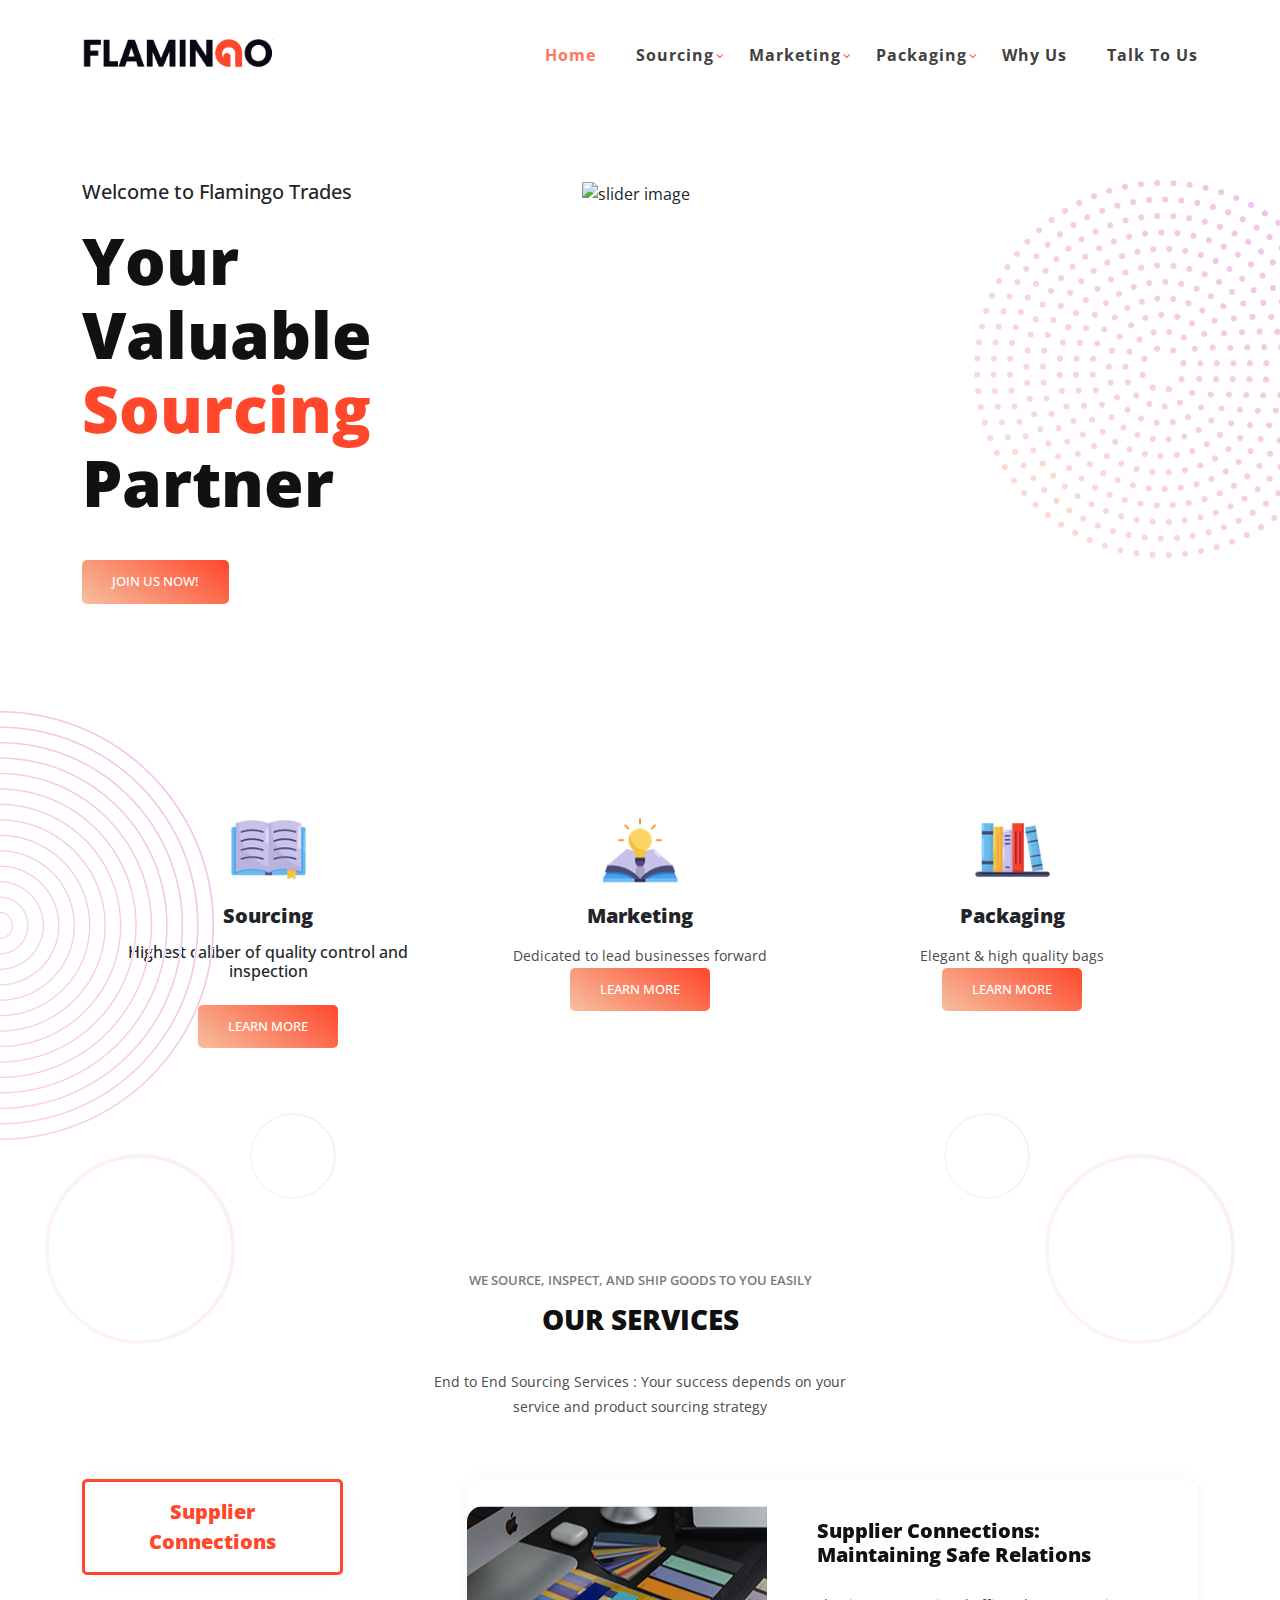
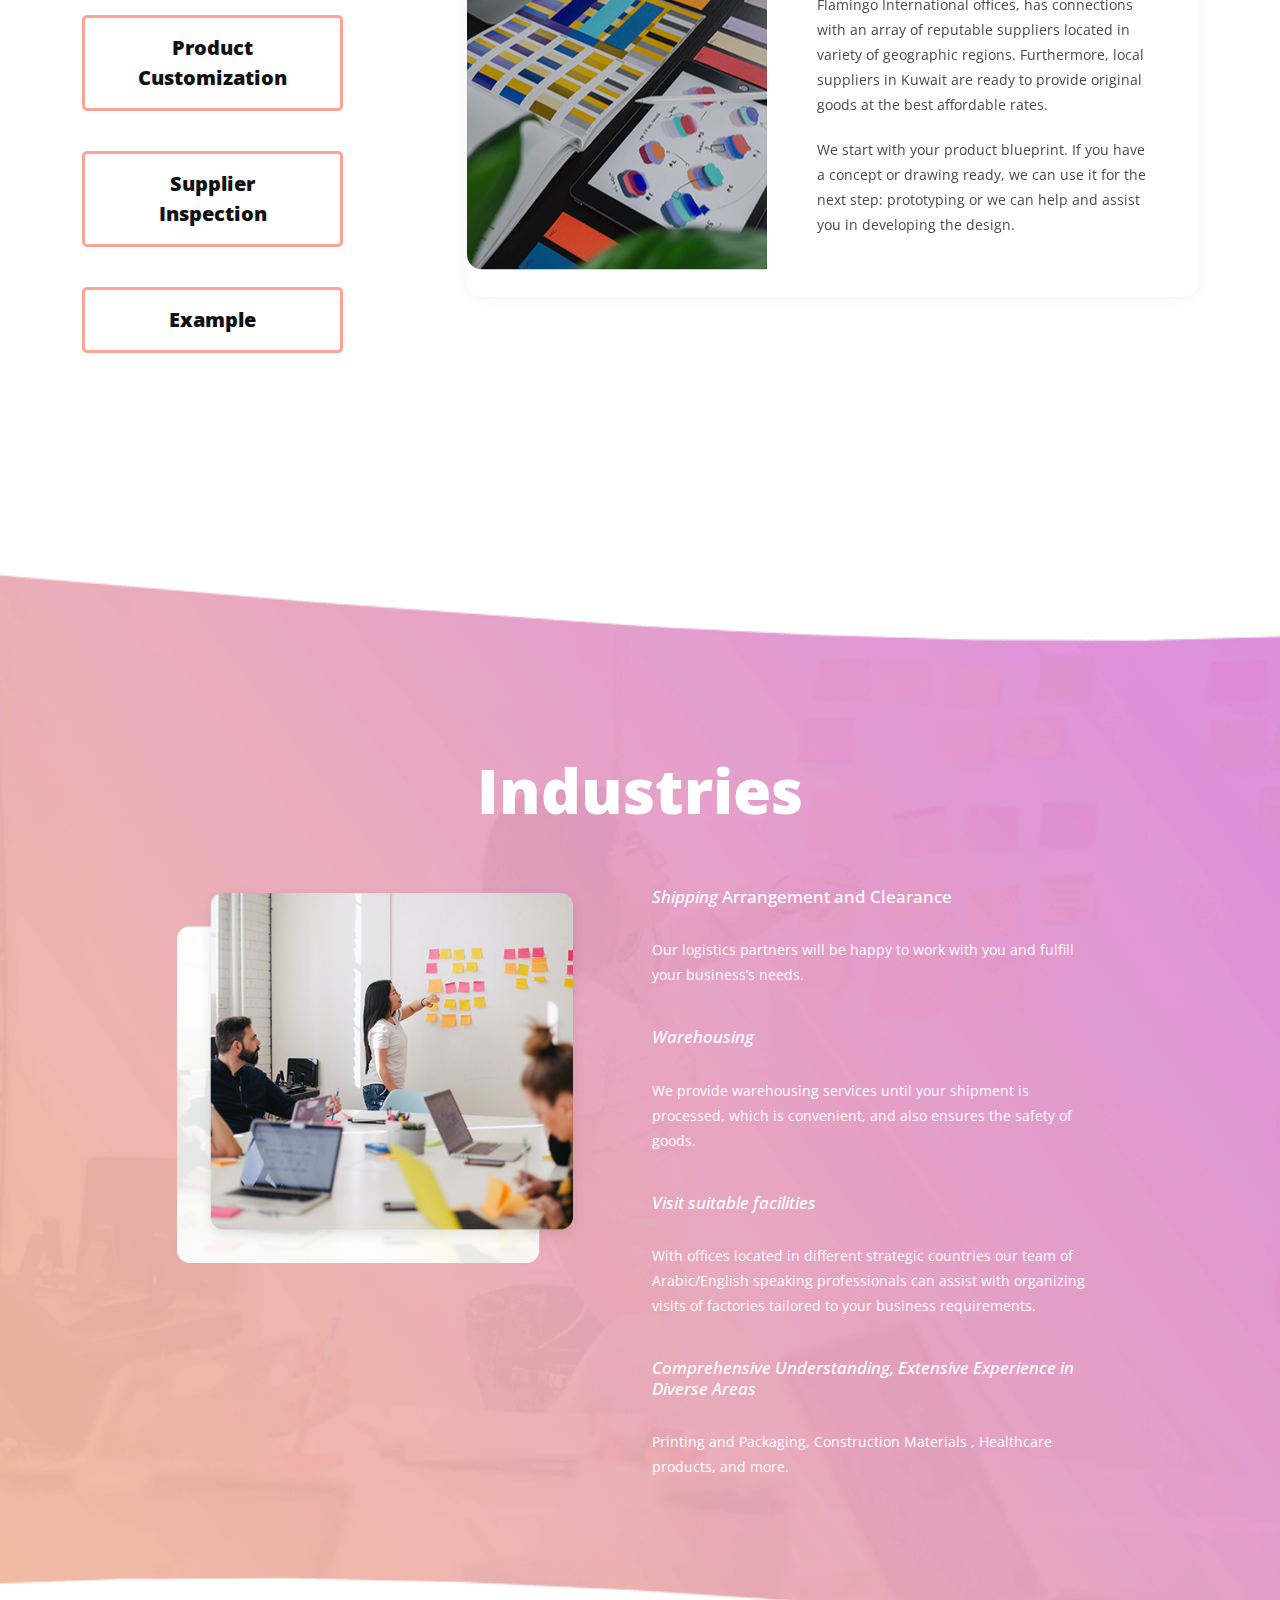
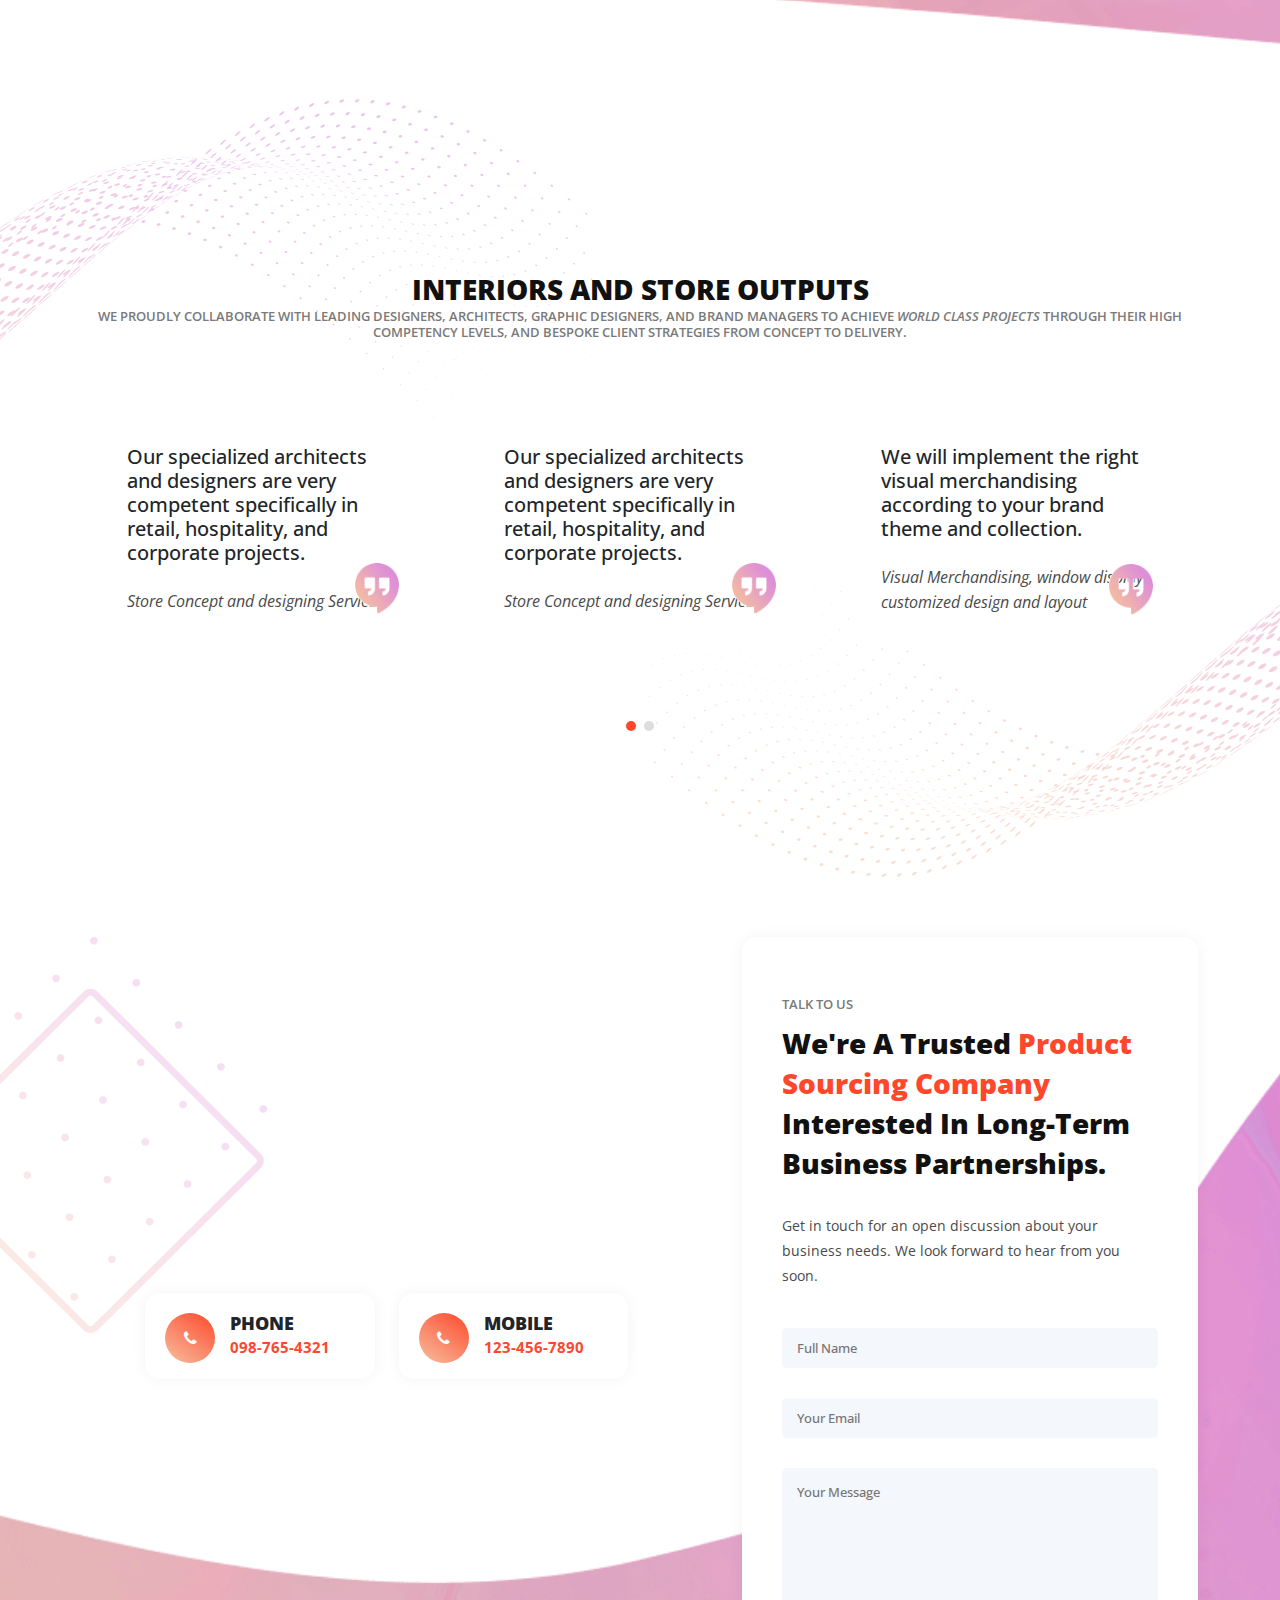
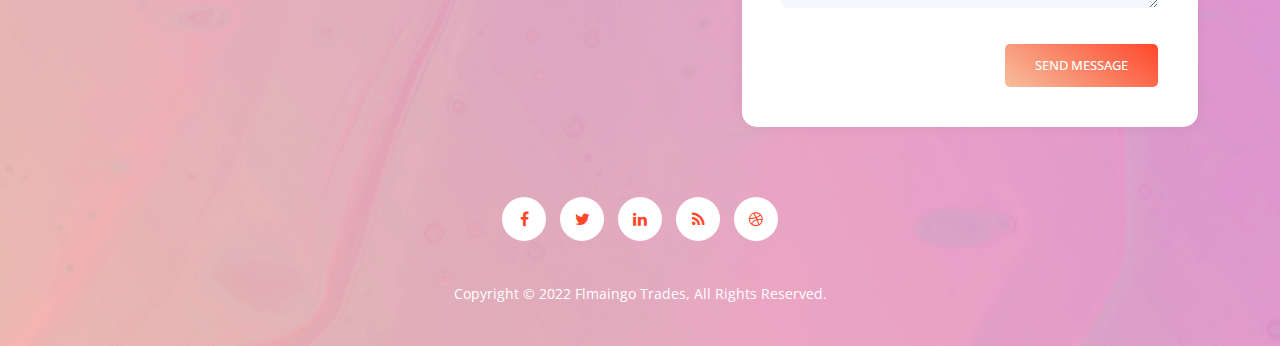
==== commit 945d0555: "fix" ====
--- a/index.html
+++ b/index.html
@@ -7,7 +7,7 @@
     <meta name="viewport" content="width=device-width, initial-scale=1, shrink-to-fit=no">
     <meta name="description" content="Flamingo International Trades">
     <meta name="robots" content="index,follow">
-    <link rel="icon" type="image/png" href="./images/favicon.png">
+    <link rel="icon" type="image/png" href="./assets/images/favicon.png">
     <meta name="author" content="Flamingo International Trades">
     <link href="https://fonts.googleapis.com/css?family=Open+Sans:100,200,300,400,500,600,700,800,900" rel="stylesheet">
 
@@ -104,42 +104,45 @@
   <section class="services" id="services">
     <div class="container">
       <div class="row">
-        <div class="col-lg-12">
-          <div class="owl-service-item owl-carousel">
-            <div class="item">
-              <div class="service-item">
+        <div class="col-lg-12 d-flex justify-content-center">
+          <!-- <div class="owl-service-item owl-carousel"> -->
+            <div class="item col">
+              <div class="service-item" style="z-index: 2">
                 <div class="icon">
                   <img src="assets/images/service-icon-01.png" alt="">
                 </div>
                 <h4>Sourcing</h4>
-                <p>Highest caliber of quality control and inspection</p>
+                <h6>Highest caliber of quality control and inspection</h6> <br />
                 <div class="main-button-gradient">
                   <div class="scroll-to-section"><a href="#">Learn more</a></div>
                 </div>
               </div>
             </div>
-            <div class="item">
+            <div class="item col">
               <div class="service-item">
                 <div class="icon">
                   <img src="assets/images/service-icon-02.png" alt="">
                 </div>
                 <h4>Marketing</h4>
                 <p>Dedicated to lead businesses forward</p>
-                <div class="btn-outline-secondary">
+                <div class="main-button-gradient">
                   <div class="scroll-to-section"><a href="#">Learn more</a></div>
                 </div>
               </div>
             </div>
-            <div class="item">
+            <div class="item col">
               <div class="service-item">
                 <div class="icon">
                   <img src="assets/images/service-icon-03.png" alt="">
                 </div>
-                <h4>Product Sourcing: We Make it Simple</h4>
-                <p>Our prosperity in the product sourcing business attends to the use of practical solutions and methods which prove to facilitate procurement and reflects enhanced customer satisfaction.</p>
-              </div>
-            </div>
-          </div>
+                <h4>Packaging</h4>
+                <p>Elegant & high quality bags</p>
+                <div class="main-button-gradient">
+                  <div class="scroll-to-section"><a href="#">Learn more</a></div>
+                </div>
+              </div>
+            </div>
+          <!-- </div> -->
         </div>
       </div>
     </div>
--- a/assets/css/templatemo-eduwell-style.css
+++ b/assets/css/templatemo-eduwell-style.css
@@ -561,7 +561,7 @@
   }
 }
 
-@media (max-width: 767px) {
+@media (max-width: 1000px) {
   .header-area .main-nav .logo {
     color: #1e1e1e;
   }
@@ -660,7 +660,7 @@
   }
 }
 
-@media (min-width: 767px) {
+@media (min-width: 1000px) {
   .header-area .main-nav .nav {
     display: flex !important;
   }
@@ -1867,7 +1867,7 @@
   }
 }
 
-@media (max-width: 767px) {
+@media (max-width: 1000px) {
   .header-area .main-nav .nav li.has-sub ul.sub-menu {
     display: none;
   }
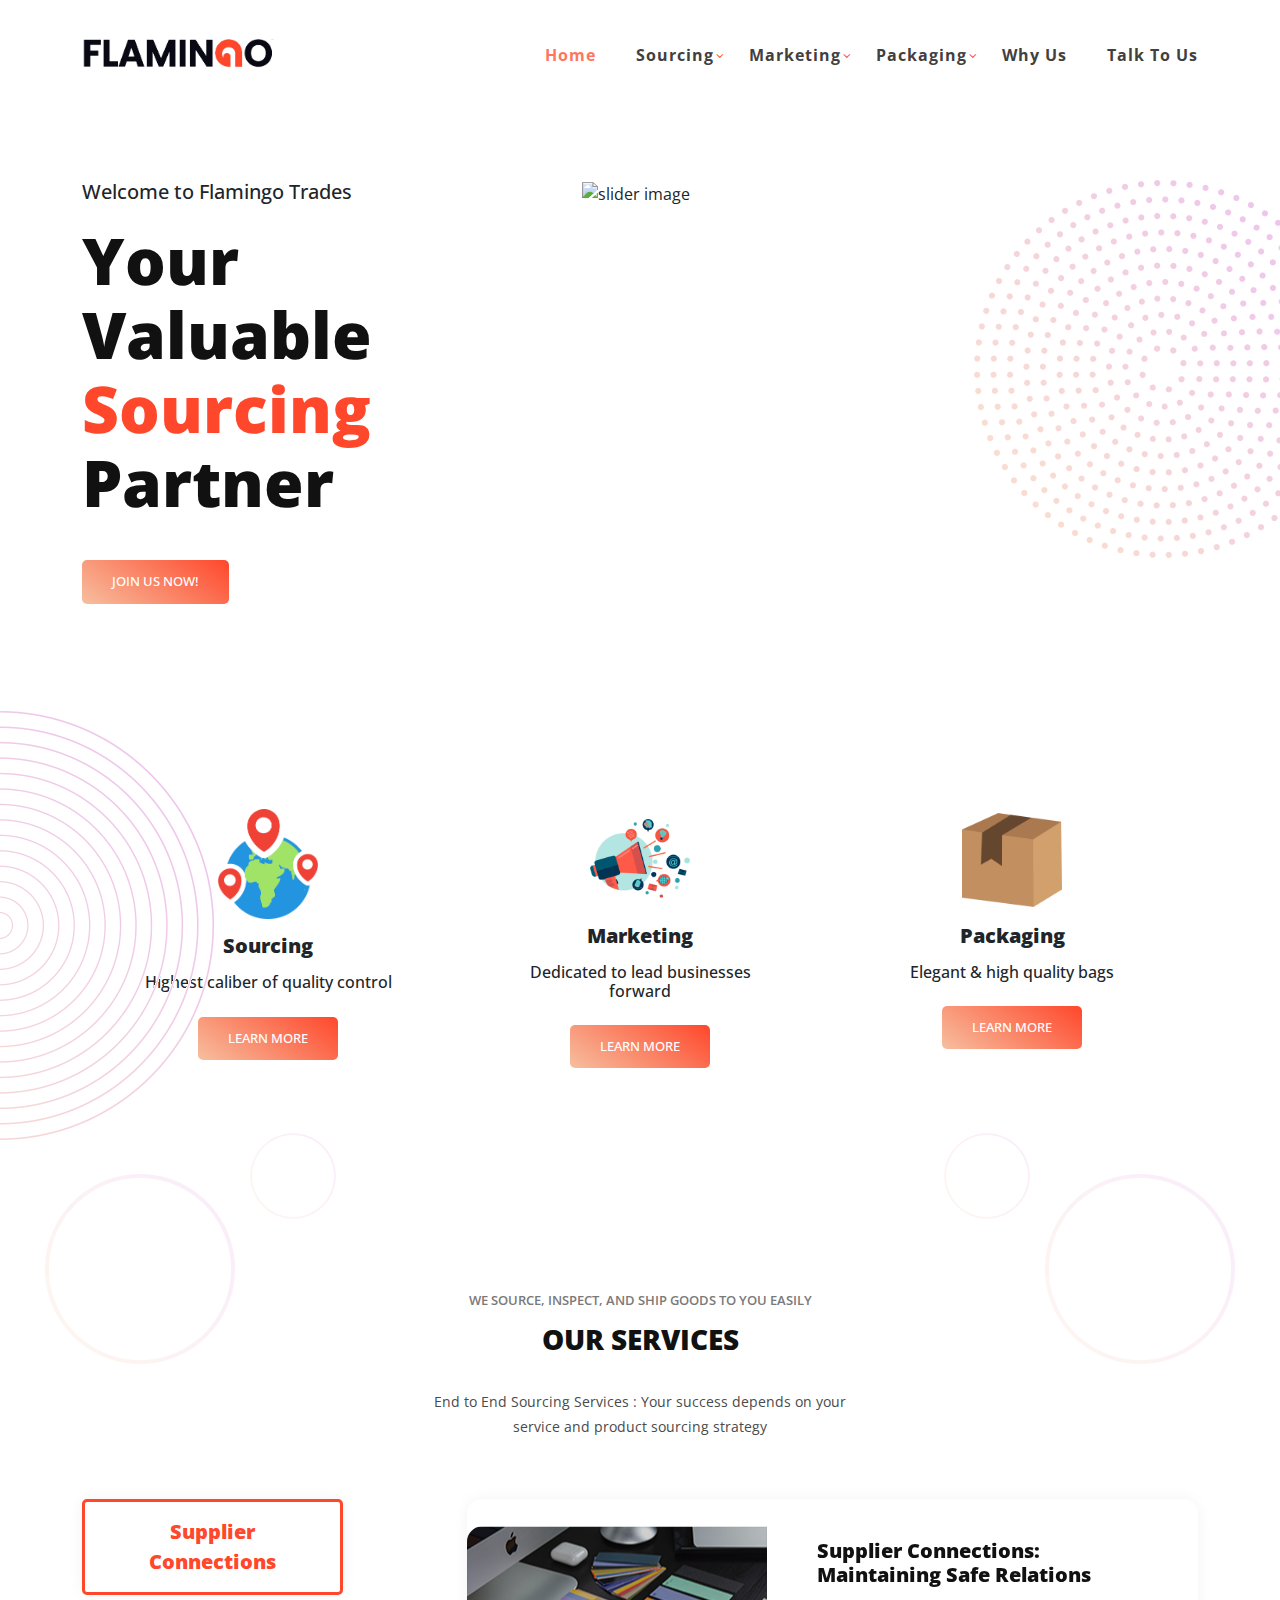
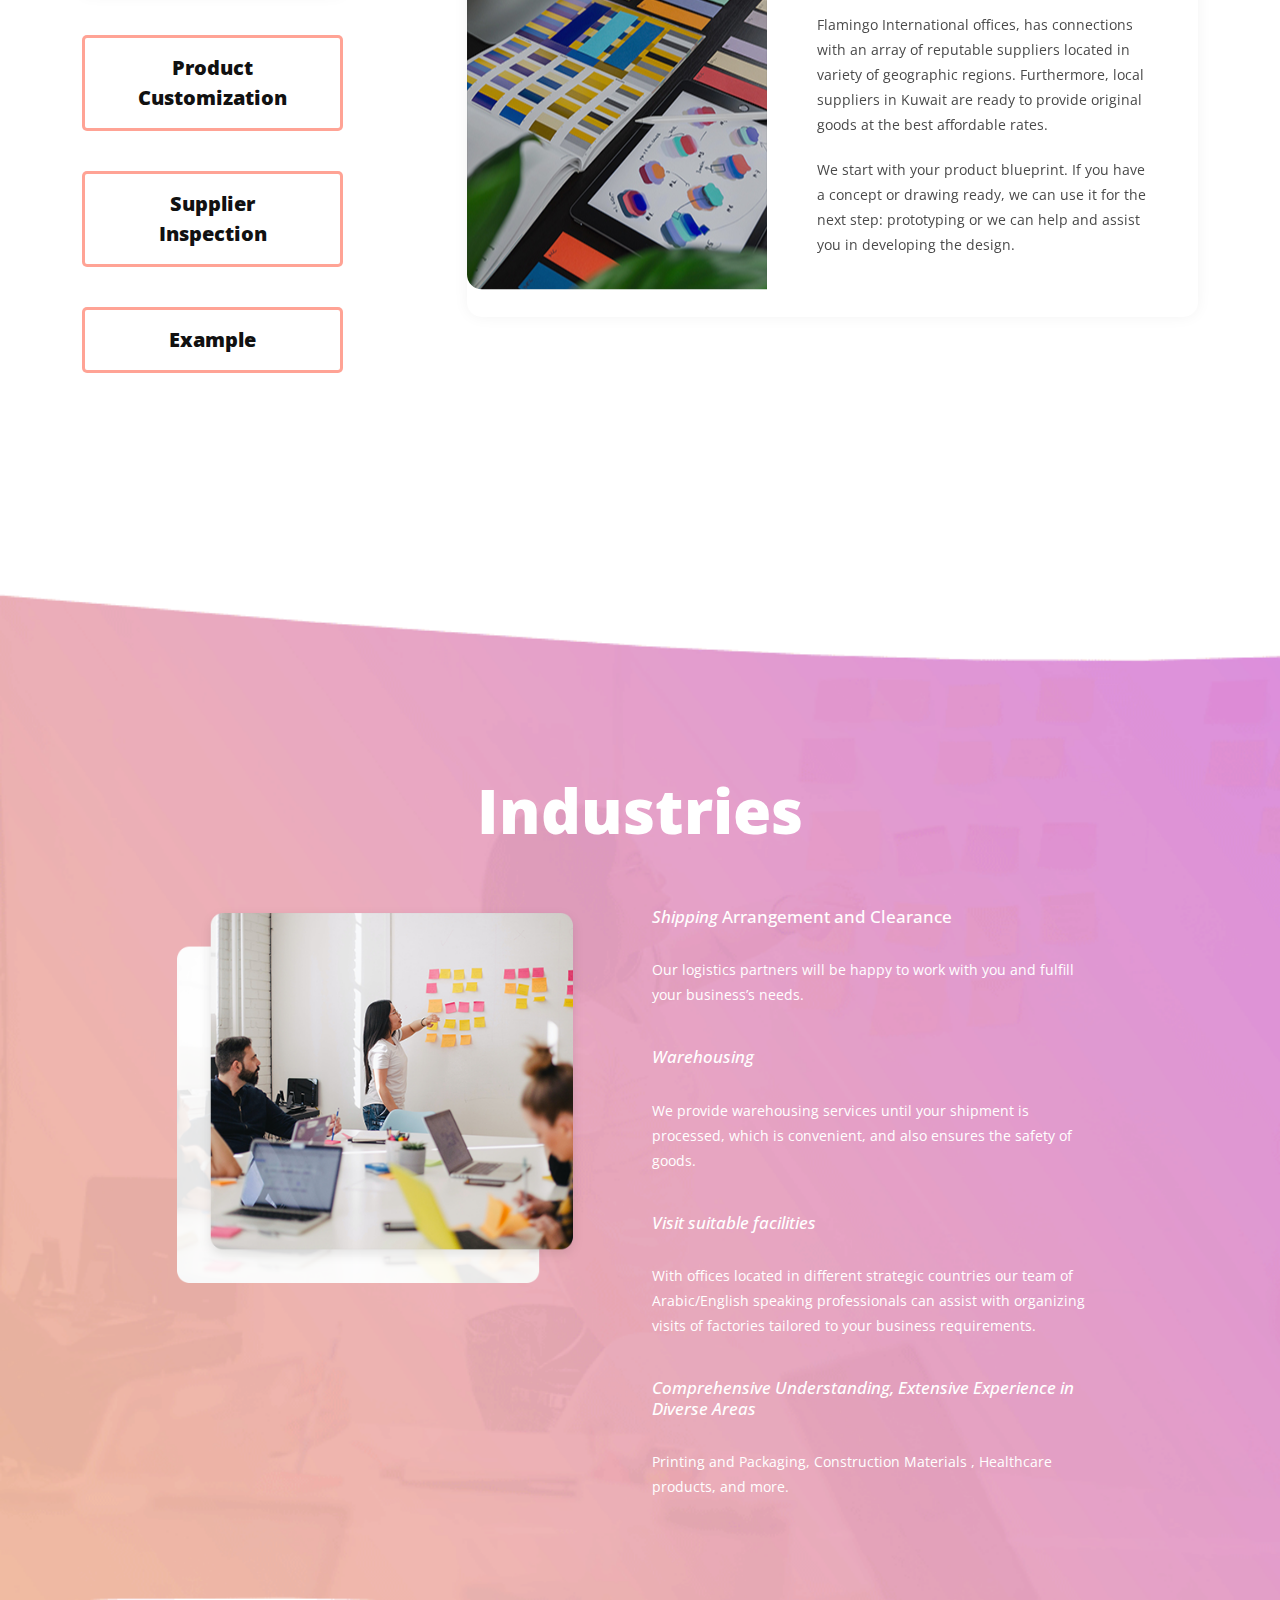
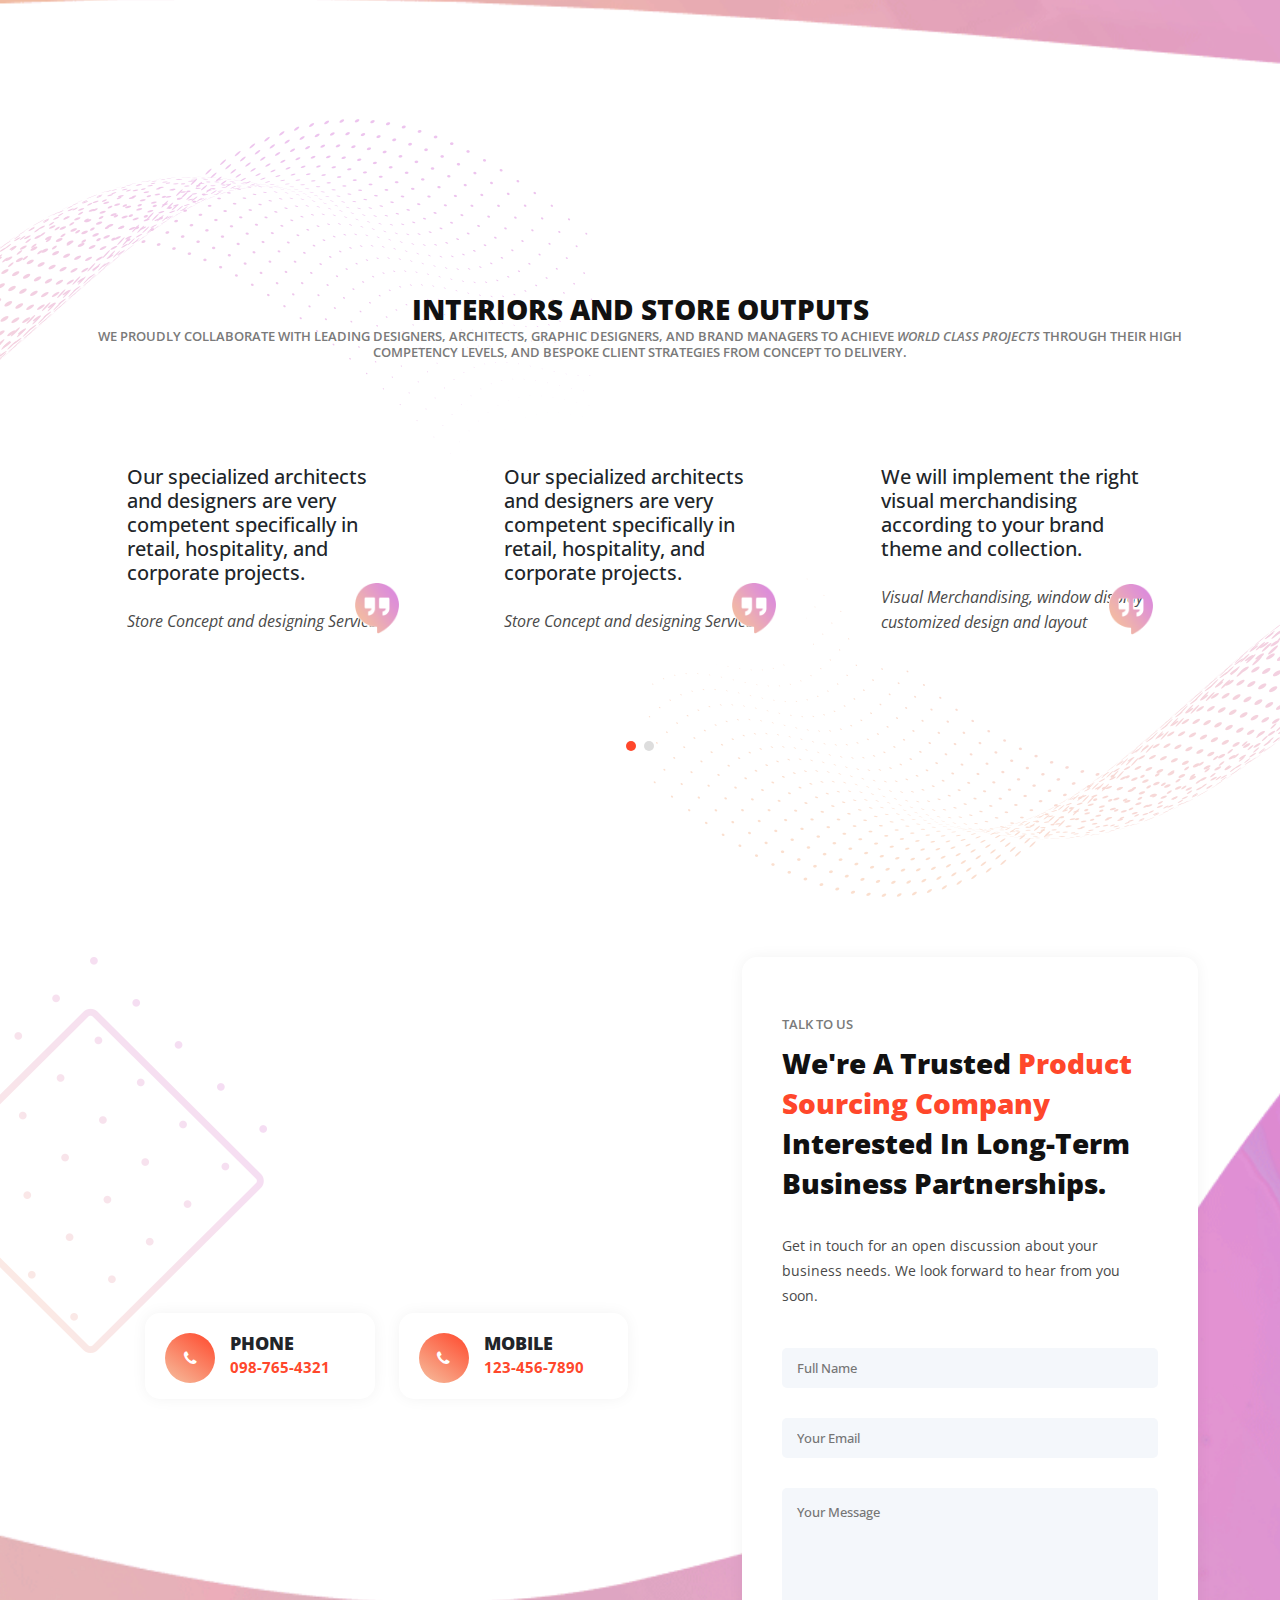
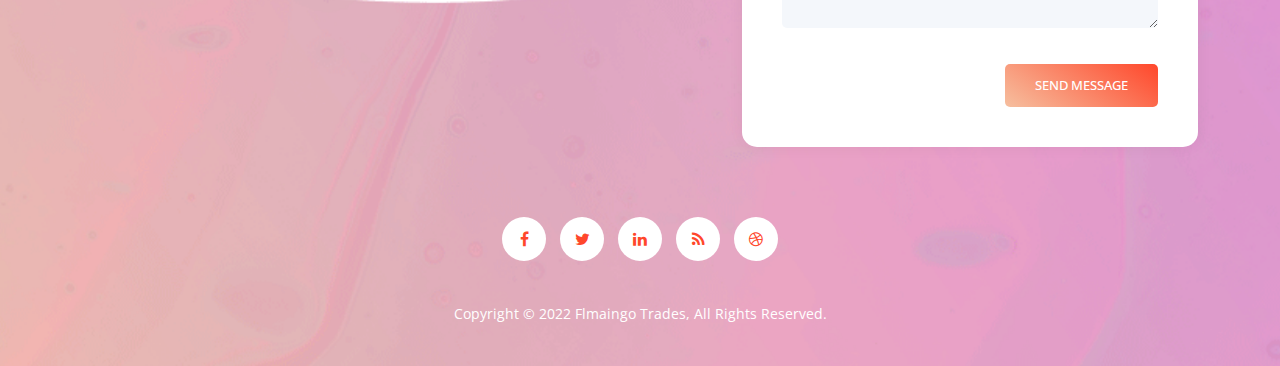
==== commit 845e6c1a: "changed some imgs" ====
--- a/index.html
+++ b/index.html
@@ -104,15 +104,15 @@
   <section class="services" id="services">
     <div class="container">
       <div class="row">
-        <div class="col-lg-12 d-flex justify-content-center">
+        <div class="col-lg-12 d-flex justify-content-center flex-wrap">
           <!-- <div class="owl-service-item owl-carousel"> -->
             <div class="item col">
               <div class="service-item" style="z-index: 2">
                 <div class="icon">
-                  <img src="assets/images/service-icon-01.png" alt="">
+                  <img src="assets/images/world-map-pin.png" alt="">
                 </div>
                 <h4>Sourcing</h4>
-                <h6>Highest caliber of quality control and inspection</h6> <br />
+                <h6>Highest caliber of quality control</h6> <br />
                 <div class="main-button-gradient">
                   <div class="scroll-to-section"><a href="#">Learn more</a></div>
                 </div>
@@ -121,10 +121,10 @@
             <div class="item col">
               <div class="service-item">
                 <div class="icon">
-                  <img src="assets/images/service-icon-02.png" alt="">
+                  <img src="assets/images/digital-marketing-advertising-marketing-strategy-social-media-marketing-ac42cc4eb20ff89749ffbcf24b106704.png" alt="">
                 </div>
                 <h4>Marketing</h4>
-                <p>Dedicated to lead businesses forward</p>
+                <h6>Dedicated to lead businesses forward</h6> <br />
                 <div class="main-button-gradient">
                   <div class="scroll-to-section"><a href="#">Learn more</a></div>
                 </div>
@@ -133,10 +133,10 @@
             <div class="item col">
               <div class="service-item">
                 <div class="icon">
-                  <img src="assets/images/service-icon-03.png" alt="">
+                  <img src="assets/images/parcel-box-package.png" alt="">
                 </div>
                 <h4>Packaging</h4>
-                <p>Elegant & high quality bags</p>
+                <h6>Elegant & high quality bags</h6> <br />
                 <div class="main-button-gradient">
                   <div class="scroll-to-section"><a href="#">Learn more</a></div>
                 </div>
--- a/assets/css/templatemo-eduwell-style.css
+++ b/assets/css/templatemo-eduwell-style.css
@@ -763,11 +763,11 @@
 }
 
 .services .item .icon {
-  max-width: 75px;
+  max-width: 100px;
   margin: 0 auto;
-  min-height: 80px;
-  line-height: 80px;
-  vertical-align: middle;
+  min-height: 90px;
+  line-height: 100px;
+  vertical-align: top;
 }
 
 .services .item h4 {
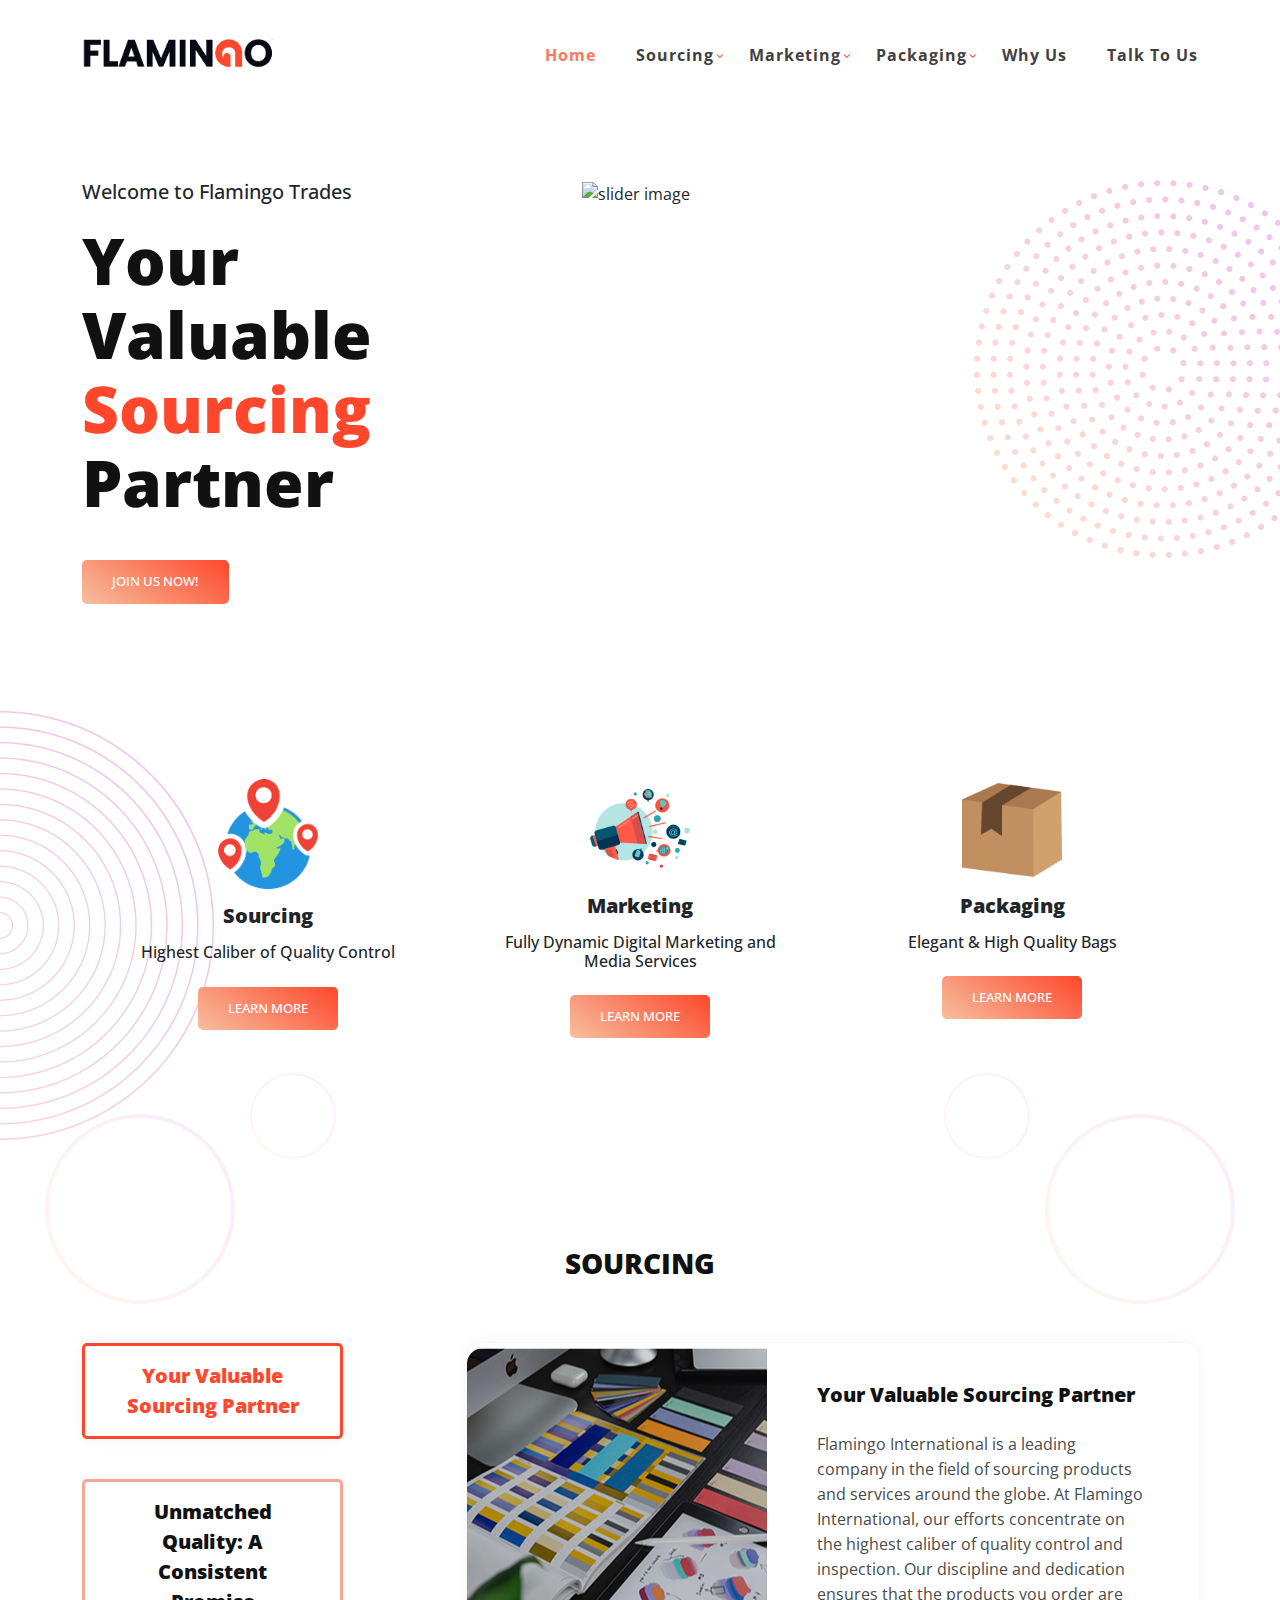
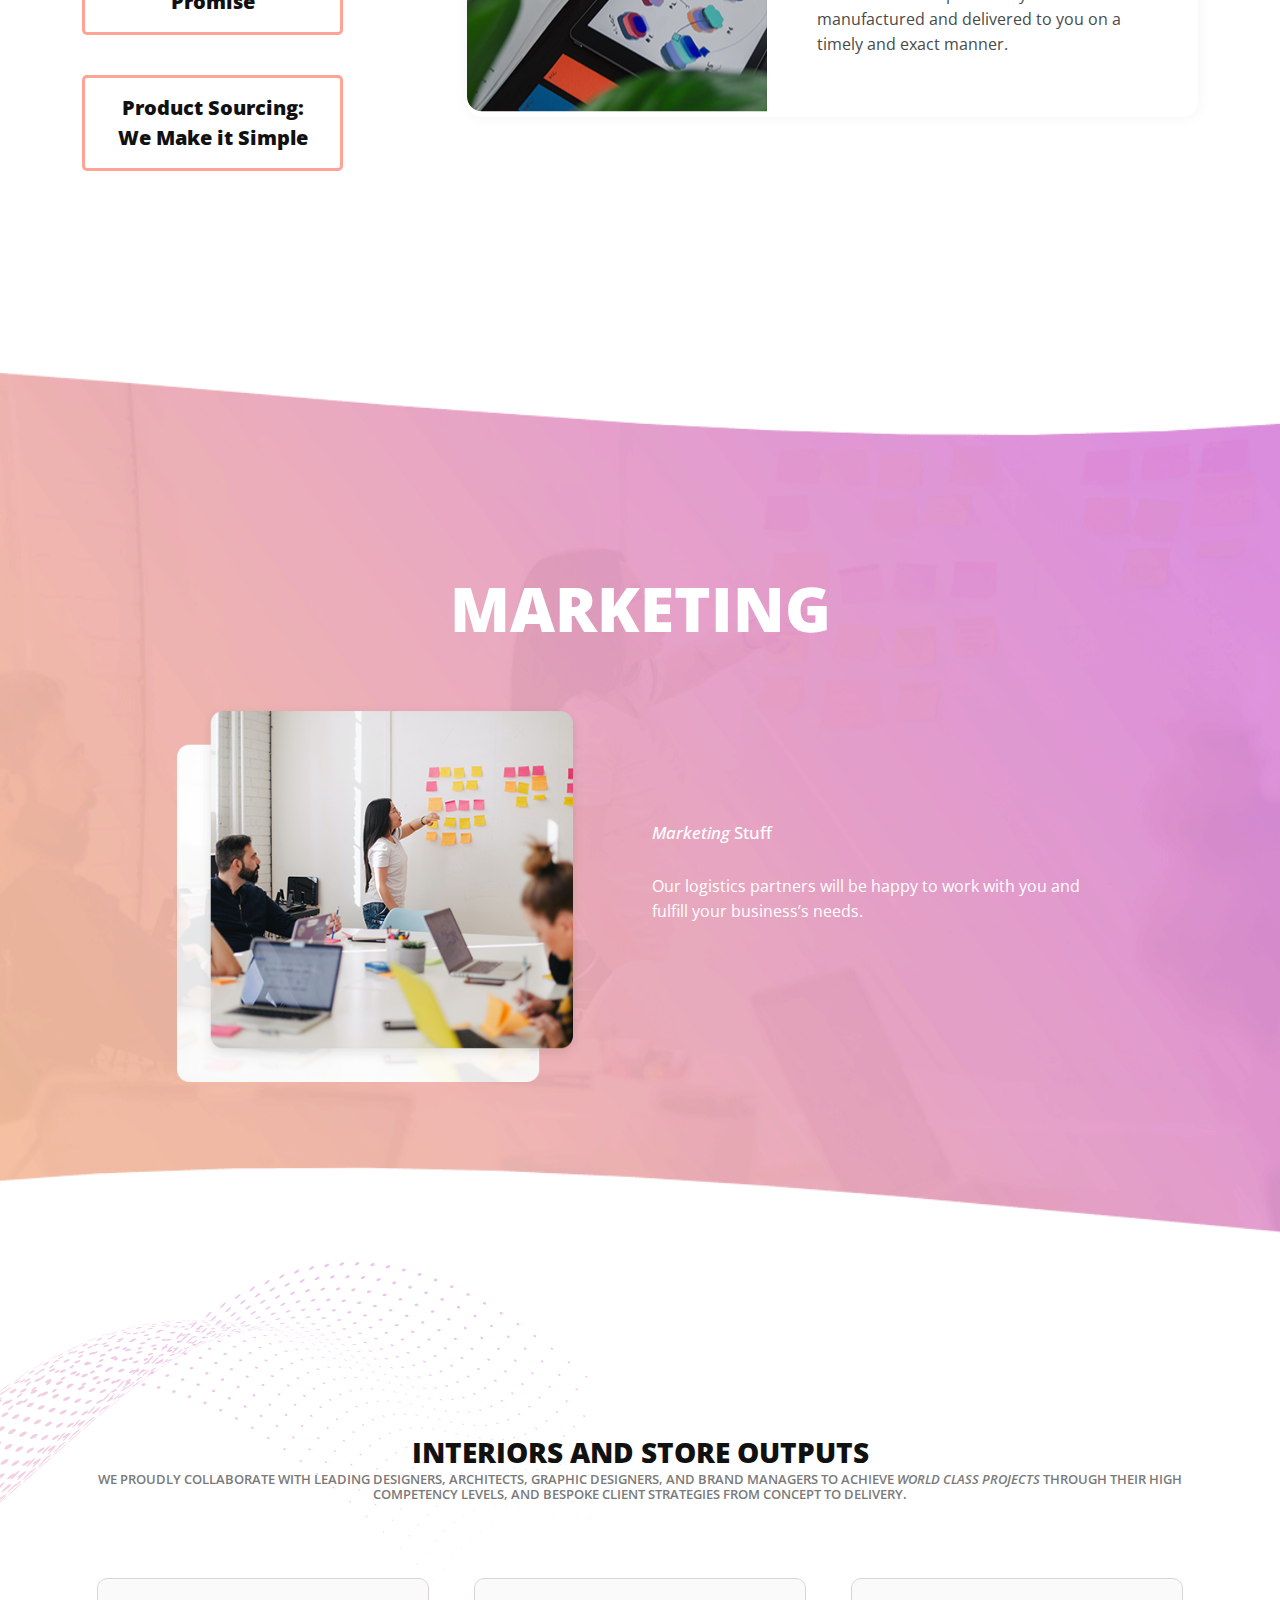
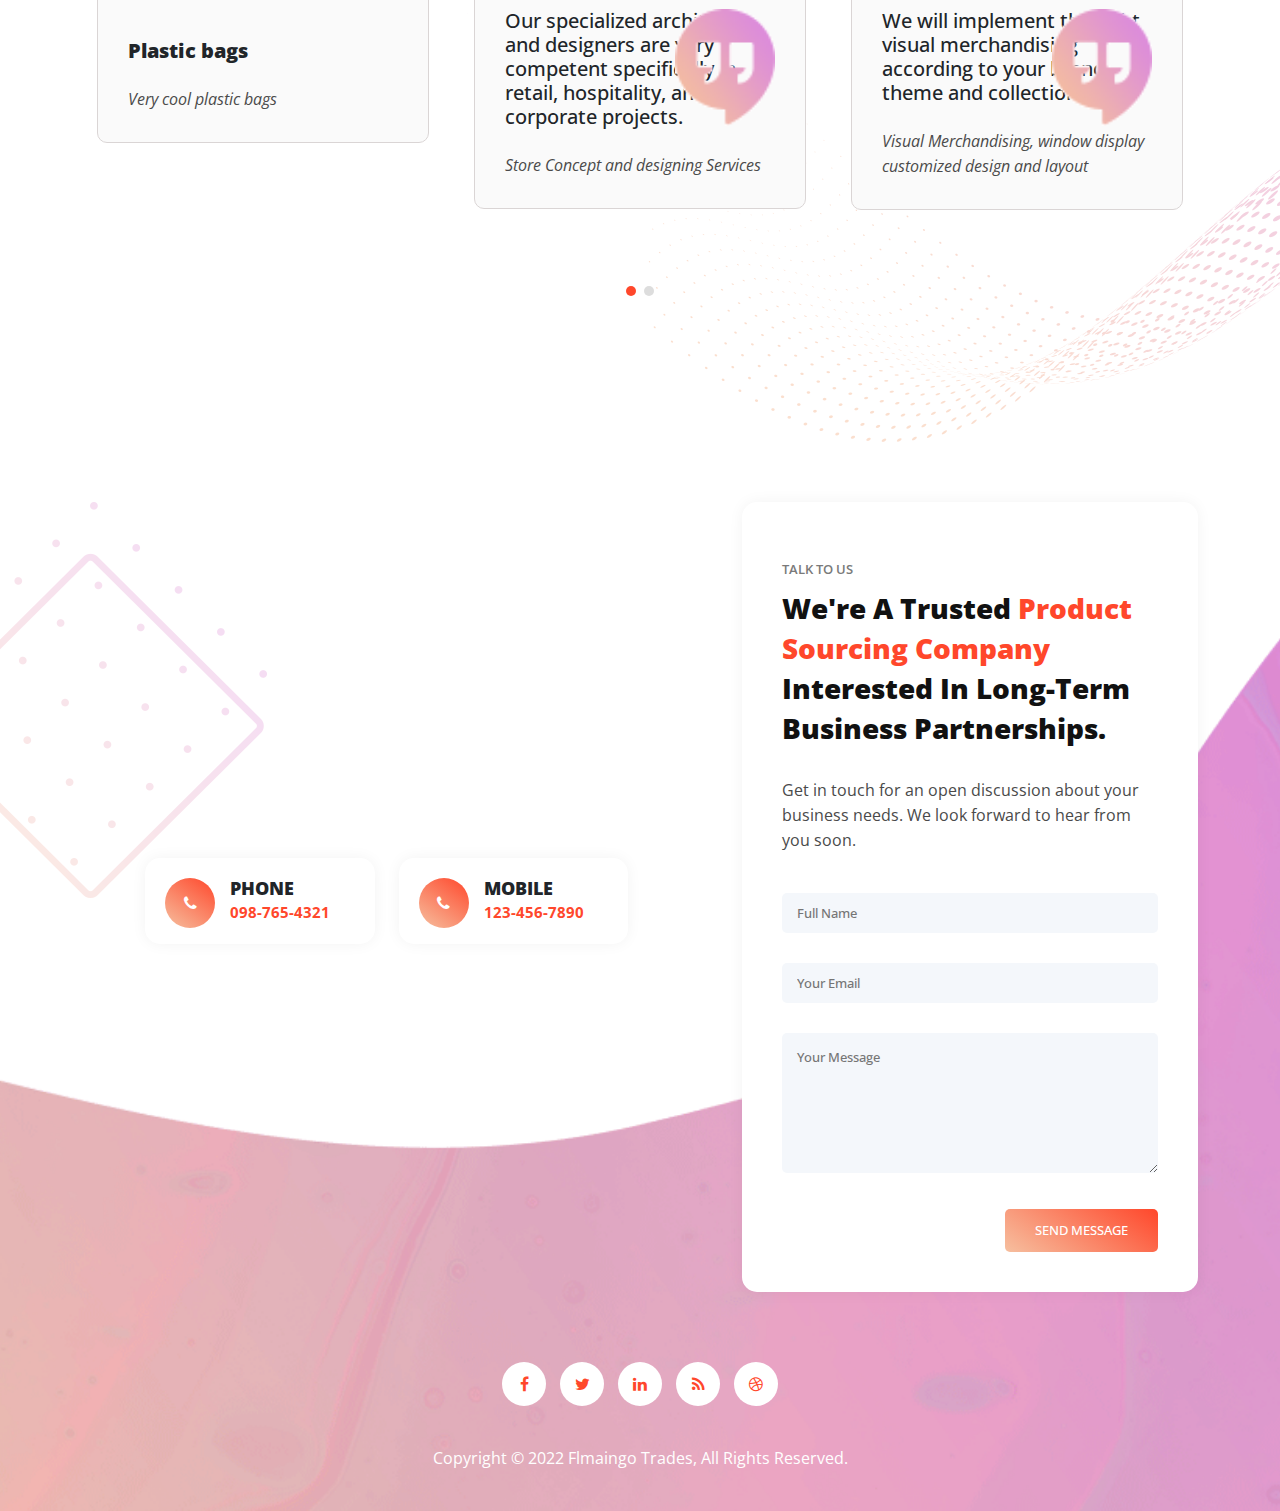
==== commit 75f1f2a1: "yeah" ====
--- a/index.html
+++ b/index.html
@@ -1,80 +1,80 @@
 <!DOCTYPE html>
 <html lang="en">
 
-  <head>
-
-    <meta charset="utf-8">
-    <meta name="viewport" content="width=device-width, initial-scale=1, shrink-to-fit=no">
-    <meta name="description" content="Flamingo International Trades">
-    <meta name="robots" content="index,follow">
-    <link rel="icon" type="image/png" href="./assets/images/favicon.png">
-    <meta name="author" content="Flamingo International Trades">
-    <link href="https://fonts.googleapis.com/css?family=Open+Sans:100,200,300,400,500,600,700,800,900" rel="stylesheet">
-
-    <title>Flmaingo Trades</title>
-
-    <!-- Bootstrap core CSS -->
-    <link href="vendor/bootstrap/css/bootstrap.min.css" rel="stylesheet">
-
-
-    <!-- Additional CSS Files -->
-    <link rel="stylesheet" href="assets/css/fontawesome.css">
-    <link rel="stylesheet" href="assets/css/templatemo-eduwell-style.css">
-    <link rel="stylesheet" href="assets/css/owl.css">
-    <link rel="stylesheet" href="assets/css/lightbox.css">
-  </head>
+<head>
+
+  <meta charset="utf-8">
+  <meta name="viewport" content="width=device-width, initial-scale=1, shrink-to-fit=no">
+  <meta name="description" content="Flamingo International Trades">
+  <meta name="robots" content="index,follow">
+  <link rel="icon" type="image/png" href="./assets/images/favicon.png">
+  <meta name="author" content="Flamingo International Trades">
+  <link href="https://fonts.googleapis.com/css?family=Open+Sans:100,200,300,400,500,600,700,800,900" rel="stylesheet">
+
+  <title>Flmaingo Trades</title>
+
+  <!-- Bootstrap core CSS -->
+  <link href="vendor/bootstrap/css/bootstrap.min.css" rel="stylesheet">
+
+
+  <!-- Additional CSS Files -->
+  <link rel="stylesheet" href="assets/css/fontawesome.css">
+  <link rel="stylesheet" href="assets/css/templatemo-eduwell-style.css">
+  <link rel="stylesheet" href="assets/css/owl.css">
+  <link rel="stylesheet" href="assets/css/lightbox.css">
+</head>
 
 <body>
 
 
   <!-- ***** Header Area Start ***** -->
   <header class="header-area header-sticky">
-      <div class="container">
-          <div class="row">
-              <div class="col-12">
-                  <nav class="main-nav">
-                      <!-- ***** Logo Start ***** -->
-                      <a href="index.html" class="logo">
-                          <img height="30px" src="assets/images/logo_flamingo_temp.png" alt="Flamingo Trades">
-                      </a>
-                      <!-- ***** Logo End ***** -->
-                      <!-- ***** Menu Start ***** -->
-                      <ul class="nav">
-                          <li class="scroll-to-section"><a href="#top" class="active">Home</a></li>
-                          <!-- <li class="scroll-to-section"><a href="#services">Services</a></li>
+    <div class="container">
+      <div class="row">
+        <div class="col-12">
+          <nav class="main-nav">
+            <!-- ***** Logo Start ***** -->
+            <a href="index.html" class="logo">
+              <img height="30px" src="assets/images/logo_flamingo_temp.png" alt="Flamingo Trades">
+            </a>
+            <!-- ***** Logo End ***** -->
+            <!-- ***** Menu Start ***** -->
+            <ul class="nav">
+              <li class="scroll-to-section"><a href="#top" class="active">Home</a></li>
+              <!-- <li class="scroll-to-section"><a href="#services">Services</a></li>
                           <li class="scroll-to-section"><a href="#industries">Industries</a></li>
                           <li class="scroll-to-section"><a href="#store">Store Output</a></li> -->
-                          <li class="has-sub">
-                              <a href="javascript:void(0)">Sourcing</a>
-                              <ul class="sub-menu shadow">
-                                  <li><a href="./services.html">Services</a></li>
-                                  <li><a href="./services.html">Industries</a></li>
-                                  <li><a href="./services.html">Stores</a></li>
-                              </ul>
-                          </li>
-                          <li class="has-sub">
-                              <a href="javascript:void(0)">Marketing</a>
-                              <ul class="sub-menu shadow">
-                                  <li><a href="#">Thing</a></li>
-                              </ul>
-                          </li>
-                          <li class="has-sub">
-                              <a href="javascript:void(0)">Packaging</a>
-                              <ul class="sub-menu shadow">
-                                  <li><a href="#">Thing</a></li>
-                              </ul>
-                          </li>
-                          <li class=""><a href="./why-us.html">Why Us</a></li> 
-                          <li class="scroll-to-section"><a href="#contact-section">Talk to Us</a></li> 
-                      </ul>        
-                      <a class='menu-trigger'>
-                          <span>Menu</span>
-                      </a>
-                      <!-- ***** Menu End ***** -->
-                  </nav>
-              </div>
-          </div>
-      </div>
+              <li class="has-sub">
+                <a href="javascript:void(0)">Sourcing</a>
+                <ul class="sub-menu shadow">
+                  <li><a href="./sourcing/services.html">Services</a></li>
+                  <li><a href="./sourcing/industries.html">Industries</a></li>
+                  <li><a href="./sourcing/stores.html">Stores</a></li>
+                </ul>
+              </li>
+              <li class="has-sub">
+                <a href="javascript:void(0)">Marketing</a>
+                <ul class="sub-menu shadow">
+                  <li><a href="#">Thing</a></li>
+                </ul>
+              </li>
+              <li class="has-sub">
+                <a href="javascript:void(0)">Packaging</a>
+                <ul class="sub-menu shadow">
+                  <li><a href="#">Thing</a></li>
+                </ul>
+              </li>
+              <li class=""><a href="./why-us.html">Why Us</a></li>
+              <li><a href="./talk-to-us.html">Talk to Us</a></li>
+            </ul>
+            <a class='menu-trigger'>
+              <span>Menu</span>
+            </a>
+            <!-- ***** Menu End ***** -->
+          </nav>
+        </div>
+      </div>
+    </div>
   </header>
   <!-- ***** Header Area End ***** -->
 
@@ -85,10 +85,10 @@
         <div class="col-lg-4 align-self-center">
           <div class="header-text">
             <h5>Welcome to Flamingo Trades</h6>
-            <h2>Your Valuable <em>Sourcing</em> Partner</h2>
-            <div class="main-button-gradient">
-              <div class="scroll-to-section"><a href="#contact-section">Join Us Now!</a></div>
-            </div>
+              <h2>Your Valuable <em>Sourcing</em> Partner</h2>
+              <div class="main-button-gradient">
+                <div class="scroll-to-section"><a href="#contact-section">Join Us Now!</a></div>
+              </div>
           </div>
         </div>
         <div class="col-lg-8">
@@ -105,57 +105,55 @@
     <div class="container">
       <div class="row">
         <div class="col-lg-12 d-flex justify-content-center flex-wrap">
-          <!-- <div class="owl-service-item owl-carousel"> -->
-            <div class="item col">
-              <div class="service-item" style="z-index: 2">
-                <div class="icon">
-                  <img src="assets/images/world-map-pin.png" alt="">
-                </div>
-                <h4>Sourcing</h4>
-                <h6>Highest caliber of quality control</h6> <br />
-                <div class="main-button-gradient">
-                  <div class="scroll-to-section"><a href="#">Learn more</a></div>
-                </div>
-              </div>
-            </div>
-            <div class="item col">
-              <div class="service-item">
-                <div class="icon">
-                  <img src="assets/images/digital-marketing-advertising-marketing-strategy-social-media-marketing-ac42cc4eb20ff89749ffbcf24b106704.png" alt="">
-                </div>
-                <h4>Marketing</h4>
-                <h6>Dedicated to lead businesses forward</h6> <br />
-                <div class="main-button-gradient">
-                  <div class="scroll-to-section"><a href="#">Learn more</a></div>
-                </div>
-              </div>
-            </div>
-            <div class="item col">
-              <div class="service-item">
-                <div class="icon">
-                  <img src="assets/images/parcel-box-package.png" alt="">
-                </div>
-                <h4>Packaging</h4>
-                <h6>Elegant & high quality bags</h6> <br />
-                <div class="main-button-gradient">
-                  <div class="scroll-to-section"><a href="#">Learn more</a></div>
-                </div>
-              </div>
-            </div>
-          <!-- </div> -->
-        </div>
-      </div>
-    </div>
-  </section>
-
-  <section class="our-courses" id="services">
+          <div class="item col">
+            <div class="service-item" style="z-index: 2">
+              <div class="icon">
+                <img src="assets/images/world-map-pin.png" alt="">
+              </div>
+              <h4>Sourcing</h4>
+              <h6>Highest Caliber of Quality Control</h6> <br />
+              <div class="main-button-gradient">
+                <div class="scroll-to-section"><a href="#sourcing">Learn more</a></div>
+              </div>
+            </div>
+          </div>
+          <div class="item col">
+            <div class="service-item">
+              <div class="icon">
+                <img
+                  src="assets/images/digital-marketing-advertising-marketing-strategy-social-media-marketing-ac42cc4eb20ff89749ffbcf24b106704.png" alt="">
+              </div>
+              <h4>Marketing</h4>
+              <h6>Fully Dynamic Digital Marketing and Media Services
+              </h6> <br />
+              <div class="main-button-gradient">
+                <div class="scroll-to-section"><a href="#marketing">Learn more</a></div>
+              </div>
+            </div>
+          </div>
+          <div class="item col">
+            <div class="service-item">
+              <div class="icon">
+                <img src="assets/images/parcel-box-package.png" alt="">
+              </div>
+              <h4>Packaging</h4>
+              <h6>Elegant & High Quality Bags</h6> <br />
+              <div class="main-button-gradient">
+                <div class="scroll-to-section"><a href="#packaging">Learn more</a></div>
+              </div>
+            </div>
+          </div>
+        </div>
+      </div>
+    </div>
+  </section>
+
+  <section class="our-courses" id="sourcing">
     <div class="container">
       <div class="row">
         <div class="col-lg-6 offset-lg-3">
           <div class="section-heading">
-            <h6>We source, inspect, and ship goods to you easily</h6>
-            <h4>OUR SERVICES</h4>
-            <p>End to End Sourcing Services : Your success depends on your service and product sourcing strategy</p>
+            <h4>SOURCING</h4>
           </div>
         </div>
         <div class="col-lg-12">
@@ -164,10 +162,10 @@
               <div class="row">
                 <div class="col-lg-3">
                   <div class="menu">
-                    <div class="active gradient-border"><span>Supplier Connections</span></div>
-                    <div class="gradient-border"><span>Product Customization</span></div>
-                    <div class="gradient-border"><span>Supplier Inspection</span></div>
-                    <div class="gradient-border"><span>Example</span></div>
+                    <div class="active gradient-border"><span>Your Valuable Sourcing Partner</span></div>
+                    <div class="gradient-border"><span>Unmatched Quality: A Consistent Promise
+                      </span></div>
+                    <div class="gradient-border"><span>Product Sourcing: We Make it Simple</span></div>
                   </div>
                 </div>
                 <div class="col-lg-9">
@@ -178,9 +176,14 @@
                           <img src="assets/images/courses-01.jpg" alt="">
                         </div>
                         <div class="right-content">
-                          <h4>Supplier Connections: Maintaining Safe Relations</h4>
-                          <p>Flamingo International offices, has connections with an array of reputable suppliers located in variety of geographic regions. Furthermore, local suppliers in Kuwait are ready to provide original goods at the best affordable rates.</p>
-                          <p>We start with your product blueprint. If you have a concept or drawing ready, we can use it for the next step: prototyping or we can help and assist you in developing the design.</p>
+                          <h4>Your Valuable Sourcing Partner</h4>
+                          <p>Flamingo International is a leading company in the field of
+                            sourcing products and services around the globe.
+                            At Flamingo International, our efforts concentrate on the highest
+                            caliber of quality control and inspection.
+                            Our discipline and dedication ensures that the products you
+                            order are manufactured and delivered to you on a timely and
+                            exact manner.</p>
                         </div>
                       </div>
                     </li>
@@ -190,9 +193,19 @@
                           <img src="assets/images/courses-02.jpg" alt="">
                         </div>
                         <div class="right-content">
-                          <h4>Product Customization: Turning Your Concept into Reality</h4>
-                          <p>Our International product sourcing services uplift your ideas from concept to production, making it smooth and affordable.</p>
-                          <p>As a procurement company, we have taken one step forward by following a solid product development process model in order, to add value into our clients businesses by offering them the right solutions for developing custom products. Augmenting our professional sourcing services, we will make it easier for you to customize products and access factories which can provide similar experiences and product plans to assemble your product in a prominent manner.
+                          <h4>Unmatched Quality: A Consistent Promise</h4>
+                          <p>Our aim is to accommodate your needs with product
+                            quality sourcing. We strictly conduct business with
+                            professional and qualified manufacturers who share our
+                            clear values with a sense of responsibility and business
+                            ethic. Our professional sourcing methods assure you
+                            expect product quality delivered to you as promised.
+                            As a trusted product sourcing company, our business
+                            success is founded on the framework of effective and
+                            efficient communication with our clients. Our
+                            Professional sourcing principles and practices ensure that
+                            you will receive the finest product sourcing and services
+                            at fair rates within the buyer’s market.
                           </p>
                         </div>
                       </div>
@@ -203,38 +216,18 @@
                           <img src="assets/images/courses-03.jpg" alt="">
                         </div>
                         <div class="right-content">
-                          <h4>Supplier Inspection: Our Trusted Sources</h4>
-                          <p>It is important to cross-check whether the factory has the certifications proving that it can produce the desired products to certain standards. We confidently verify:</p>
-                          <p>Each supplier address</p>
-                          <p>Information about their management</p>
-                          <p>Their specific product quality standards</p>
-                          <p>Supplier Reputation and existing client base</p>
-                          <p>We also request copies of international company certificates and documents such as ISO 9001, ISO 14001 and SMETA.</p>
-                          <p>We ask for the customer’s order records, factory licenses, and social compliance during the pre-sourcing assessment.</p>
-                          </p>
-                            <p>With our comprehensive assistance, you will land on a trustworthy factory for sourcing and production the easiest, quickest and the most cost-effective.</p>
+                          <h4>Product Sourcing: We Make it Simple</h4>
+                          <p>Our prosperity in the product sourcing business attends
+                            to the use of practical solutions and methods which
+                            prove to facilitate procurement and reflects enhanced
+                            customer satisfaction.
+                            Sourcing with Flamingo International provides your
+                            business with the powerful framework to extend and
+                            develop your current reach and influence in the market.</p>
                         </div>
                       </div>
                     </li>
-                    <li>
-                      <div>
-                        <div class="left-image">
-                          <img src="assets/images/courses-04.jpg" alt="">
-                          <div class="price"><h6>$76</h6></div>
-                        </div>
-                        <div class="right-content">
-                          <h4>Example Header</h4>
-                          <p>Quinoa roof party squid prism sustainable letterpress cray hammock tumeric man bun mixtape tofu subway tile cronut. Deep v ennui subway tile organic seitan.<br><br>Kogi VHS freegan bicycle rights try-hard green juice probably haven't heard of them cliche la croix af chillwave.</p>
-                          <span>48 Hours</span>
-                          <span>4 Weeks</span>
-                          <span class="last-span">2 Certificates</span>
-                          <div class="text-button">
-                            <a href="contact-us.html">Subscribe Course</a>
-                          </div>
-                        </div>
-                      </div>
-                      </li>
-                    </ul>
+                  </ul>
                 </div>
               </div>
             </div>
@@ -244,11 +237,11 @@
     </div>
   </section>
 
-  <section class="simple-cta" id="industries">
+  <section class="simple-cta" id="marketing">
     <div class="container">
       <div class="row">
         <div class="section-heading">
-          <h4>Industries</h4>
+          <h4>MARKETING</h4>
         </div>
         <div class="col-lg-5 offset-lg-1">
           <div class="left-image">
@@ -256,72 +249,68 @@
           </div>
         </div>
         <div class="col-lg-5 align-self-center">
-          <h6><em>Shipping</em> Arrangement and Clearance</h6>
+          <h6><em>Marketing</em> Stuff</h6>
           <p>
             Our logistics partners will be happy to work with you and fulfill your business’s needs.
           </p>
-          <h6><em>Warehousing</em></h6>
-          <p>
-            We provide warehousing services until your shipment is processed, which is convenient, and also ensures the safety of goods.
-          </p>
-          <h6><em>Visit suitable facilities</em></h6>
-          <p>
-            With offices located in different strategic countries our team of Arabic/English speaking professionals can assist with organizing visits of factories tailored to your business requirements.
-          </p>
-          <h6><em>Comprehensive Understanding, Extensive Experience in Diverse Areas</em></h6>
-          <p>
-            Printing and Packaging, Construction Materials , Healthcare products, and more.
-          </p>
-        </div>
-      </div>
-    </div>
-  </section>
-
-  <section class="testimonials" id="store">
+        </div>
+      </div>
+    </div>
+  </section>
+
+  <section class="testimonials" id="packaging">
     <div class="container">
       <div class="row">
         <div class="col-lg-12">
           <div class="section-heading">
             <h4>INTERIORS AND STORE OUTPUTS</h4>
-            <h6>We proudly collaborate with leading designers, architects, graphic designers, and brand managers to achieve <em>world class projects</em> through their high competency levels, and bespoke client strategies from concept to delivery.</h6>
+            <h6>We proudly collaborate with leading designers, architects, graphic designers, and brand managers to
+              achieve <em>world class projects</em> through their high competency levels, and bespoke client strategies
+              from concept to delivery.</h6>
           </div>
         </div>
         <div class="col-lg-12">
           <div class="owl-testimonials owl-carousel" style="position: relative; z-index: 5;">
             <div class="item">
-              <h5>Our specialized architects and designers are very competent specifically in retail, hospitality, and corporate projects.</h5> <br />
+              <h4>Plastic bags</h4> <br />
+              <p>Very cool plastic bags</p>
+              <!-- <h4>Name</h4>
+                <span>Occupation</span> -->
+              <img
+                src="https://toppng.com/uploads/preview/objects-plastic-bag-transparent-background-11563206911l9k1gbnugg.png"
+                alt="">
+            </div>
+            <div class="item">
+              <h5>Our specialized architects and designers are very competent specifically in retail, hospitality, and
+                corporate projects.</h5> <br />
               <p>Store Concept and designing Services</p>
-                <!-- <h4>Name</h4>
+              <!-- <h4>Name</h4>
                 <span>Occupation</span> -->
-                <img src="assets/images/quote.png" alt="">
+              <img src="assets/images/quote.png" alt="">
             </div>
             <div class="item">
-              <h5>Our specialized architects and designers are very competent specifically in retail, hospitality, and corporate projects.</h5> <br />
-              <p>Store Concept and designing Services</p>
-                <!-- <h4>Name</h4>
+              <h5>We will implement the right visual merchandising according to your brand theme and collection.</h5>
+              <br />
+              <p>Visual Merchandising, window display customized design and layout</p>
+              <!-- <h4>Name</h4>
                 <span>Occupation</span> -->
-                <img src="assets/images/quote.png" alt="">
+              <img src="assets/images/quote.png" alt="">
             </div>
             <div class="item">
-              <h5>We will implement the right visual merchandising according to your brand theme and collection.</h5> <br />
-              <p>Visual Merchandising, window display customized design and layout</p>
-                <!-- <h4>Name</h4>
+              <h5>Additional to the store designing, we will recommend you to the best manufacturers and suppliers for
+                your brand concept, along with the needed items.</h5> <br />
+              <p>Equipment recommendation</p>
+              <!-- <h4>Name</h4>
                 <span>Occupation</span> -->
-                <img src="assets/images/quote.png" alt="">
+              <img src="assets/images/quote.png" alt="">
             </div>
             <div class="item">
-              <h5>Additional to the store designing, we will recommend you to the best manufacturers and suppliers for your brand concept, along with the needed items.</h5> <br />
-              <p>Equipment recommendation</p>
-                <!-- <h4>Name</h4>
+              <h5>We can help you find the best full-service digital agency that will help you maximize your sales and
+                brand reach.</h5> <br />
+              <p>Online store and website service</p>
+              <!-- <h4>Name</h4>
                 <span>Occupation</span> -->
-                <img src="assets/images/quote.png" alt="">
-            </div>
-            <div class="item">
-              <h5>We can help you find the best full-service digital agency that will help you maximize your sales and brand reach.</h5> <br />
-              <p>Online store and website service</p>
-                <!-- <h4>Name</h4>
-                <span>Occupation</span> -->
-                <img src="assets/images/quote.png" alt="">
+              <img src="assets/images/quote.png" alt="">
             </div>
           </div>
         </div>
@@ -334,7 +323,10 @@
       <div class="row">
         <div class="col-lg-8">
           <div id="map">
-            <iframe src="https://www.google.com/maps/embed?pb=!1m18!1m12!1m3!1d27893.465829146087!2d48.05437880848717!3d29.08550421722382!2m3!1f0!2f0!3f0!3m2!1i1024!2i768!4f13.1!3m3!1m2!1s0x3fcfa7e9a0e6b7f5%3A0x29db2782c73aad2a!2sAhmadi%2C%20Kuwait!5e0!3m2!1sen!2slb!4v1646843898343!5m2!1sen!2slb" loading="lazy"  width="100%" height="420px" frameborder="0" style="border:0; border-radius: 15px; position: relative; z-index: 2;" allowfullscreen=""></iframe>
+            <iframe
+              src="https://www.google.com/maps/embed?pb=!1m18!1m12!1m3!1d27893.465829146087!2d48.05437880848717!3d29.08550421722382!2m3!1f0!2f0!3f0!3m2!1i1024!2i768!4f13.1!3m3!1m2!1s0x3fcfa7e9a0e6b7f5%3A0x29db2782c73aad2a!2sAhmadi%2C%20Kuwait!5e0!3m2!1sen!2slb!4v1646843898343!5m2!1sen!2slb"
+              loading="lazy" width="100%" height="420px" frameborder="0"
+              style="border:0; border-radius: 15px; position: relative; z-index: 2;" allowfullscreen=""></iframe>
             <div class="row">
               <div class="col-lg-4 offset-lg-1">
                 <div class="contact-info">
@@ -363,8 +355,10 @@
               <div class="col-lg-12">
                 <div class="section-heading">
                   <h6>Talk to us</h6>
-                  <h4>We're a trusted <em>product sourcing company</em> interested in long-term business partnerships.</h4>
-                  <p>Get in touch for an open discussion about your business needs. We look forward to hear from you soon.</p>
+                  <h4>We're a trusted <em>product sourcing company</em> interested in long-term business partnerships.
+                  </h4>
+                  <p>Get in touch for an open discussion about your business needs. We look forward to hear from you
+                    soon.</p>
                 </div>
               </div>
               <div class="col-lg-12">
@@ -374,7 +368,8 @@
               </div>
               <div class="col-lg-12">
                 <fieldset>
-                  <input type="text" name="email" id="email" pattern="[^ @]*@[^ @]*" placeholder="Your Email" required="">
+                  <input type="text" name="email" id="email" pattern="[^ @]*@[^ @]*" placeholder="Your Email"
+                    required="">
                 </fieldset>
               </div>
               <div class="col-lg-12">
@@ -408,62 +403,63 @@
 
   <!-- Scripts -->
   <!-- Bootstrap core JavaScript -->
-    <script src="vendor/jquery/jquery.min.js"></script>
-    <script src="vendor/bootstrap/js/bootstrap.bundle.min.js"></script>
-
-    <script src="assets/js/isotope.min.js"></script>
-    <script src="assets/js/owl-carousel.js"></script>
-    <script src="assets/js/lightbox.js"></script>
-    <script src="assets/js/tabs.js"></script>
-    <script src="assets/js/video.js"></script>
-    <script src="assets/js/slick-slider.js"></script>
-    <script src="assets/js/custom.js"></script>
-    <script>
-        //according to loftblog tut
-        $('.nav li:first').addClass('active');
-
-        var showSection = function showSection(section, isAnimate) {
+  <script src="vendor/jquery/jquery.min.js"></script>
+  <script src="vendor/bootstrap/js/bootstrap.min.js"></script>
+
+  <script src="assets/js/isotope.min.js"></script>
+  <script src="assets/js/owl-carousel.js"></script>
+  <script src="assets/js/lightbox.js"></script>
+  <script src="assets/js/tabs.js"></script>
+  <script src="assets/js/video.js"></script>
+  <script src="assets/js/slick-slider.js"></script>
+  <script src="assets/js/custom.js"></script>
+  <script>
+    //according to loftblog tut
+    $('.nav li:first').addClass('active');
+
+    var showSection = function showSection(section, isAnimate) {
+      var
+        direction = section.replace(/#/, ''),
+        reqSection = $('.section').filter('[data-section="' + direction + '"]'),
+        reqSectionPos = reqSection.offset().top - 0;
+
+      if (isAnimate) {
+        $('body, html').animate({
+          scrollTop: reqSectionPos
+        },
+          800);
+      } else {
+        $('body, html').scrollTop(reqSectionPos);
+      }
+
+    };
+
+    var checkSection = function checkSection() {
+      $('.section').each(function () {
+        var
+          $this = $(this),
+          topEdge = $this.offset().top - 80,
+          bottomEdge = topEdge + $this.height(),
+          wScroll = $(window).scrollTop();
+        if (topEdge < wScroll && bottomEdge > wScroll) {
           var
-          direction = section.replace(/#/, ''),
-          reqSection = $('.section').filter('[data-section="' + direction + '"]'),
-          reqSectionPos = reqSection.offset().top - 0;
-
-          if (isAnimate) {
-            $('body, html').animate({
-              scrollTop: reqSectionPos },
-            800);
-          } else {
-            $('body, html').scrollTop(reqSectionPos);
-          }
-
-        };
-
-        var checkSection = function checkSection() {
-          $('.section').each(function () {
-            var
-            $this = $(this),
-            topEdge = $this.offset().top - 80,
-            bottomEdge = topEdge + $this.height(),
-            wScroll = $(window).scrollTop();
-            if (topEdge < wScroll && bottomEdge > wScroll) {
-              var
-              currentId = $this.data('section'),
-              reqLink = $('a').filter('[href*=\\#' + currentId + ']');
-              reqLink.closest('li').addClass('active').
-              siblings().removeClass('active');
-            }
-          });
-        };
-
-        $('.main-menu, .responsive-menu, .scroll-to-section').on('click', 'a', function (e) {
-          e.preventDefault();
-          showSection($(this).attr('href'), true);
-        });
-
-        $(window).scroll(function () {
-          checkSection();
-        });
-    </script>
+            currentId = $this.data('section'),
+            reqLink = $('a').filter('[href*=\\#' + currentId + ']');
+          reqLink.closest('li').addClass('active').
+            siblings().removeClass('active');
+        }
+      });
+    };
+
+    $('.main-menu, .responsive-menu, .scroll-to-section').on('click', 'a', function (e) {
+      e.preventDefault();
+      showSection($(this).attr('href'), true);
+    });
+
+    $(window).scroll(function () {
+      checkSection();
+    });
+  </script>
 </body>
 
 </html>--- a/assets/css/templatemo-eduwell-style.css
+++ b/assets/css/templatemo-eduwell-style.css
@@ -95,7 +95,7 @@
 }
 
 p {
-  font-size: 14px;
+  font-size: 16px;
   line-height: 25px;
   color: #4a4a4a;
 }
@@ -753,13 +753,16 @@
 .services .item {
   border-radius: 15px;
   text-align: center;
-  padding: 50px 30px;
+  padding: 20px 20px;
   margin: 15px;
   transition: all .3s;
+  z-index: 2;
 }
 
 .services .item:hover {
-  box-shadow: 0px 0px 15px rgba(0, 0, 0, 0.06);
+  box-shadow: 0px 0px 5px var(--brandColorRgba);
+  margin-left: 0px;
+  margin-right: 0px;
 }
 
 .services .item .icon {
@@ -1032,9 +1035,11 @@
 }
 
 .testimonials .item {
-  border-radius: 15px;
+  border: solid 1px;
+  border-radius: 10px;
+  border-color: #dad5d5;
   padding: 30px;
-  background-color: #fff;
+  background-color: #fafafa;
   margin: 15px;
   transition: all .3s;
   position: relative;
@@ -1042,7 +1047,7 @@
 }
 
 .testimonials .item:hover {
-  box-shadow: 0px 0px 15px rgba(0, 0, 0, 0.06);
+  box-shadow: 0px 0px 15px rgba(0, 0, 0, 0.2);
 }
 
 .testimonials .item p {
@@ -1064,11 +1069,11 @@
 }
 
 .testimonials .item img {
-  max-width: 44px;
+  max-width: 100px;
   z-index: 2;
   position: absolute;
+  top: 30px;
   right: 30px;
-  bottom: 30px
 }
 
 .testimonials .owl-dots {
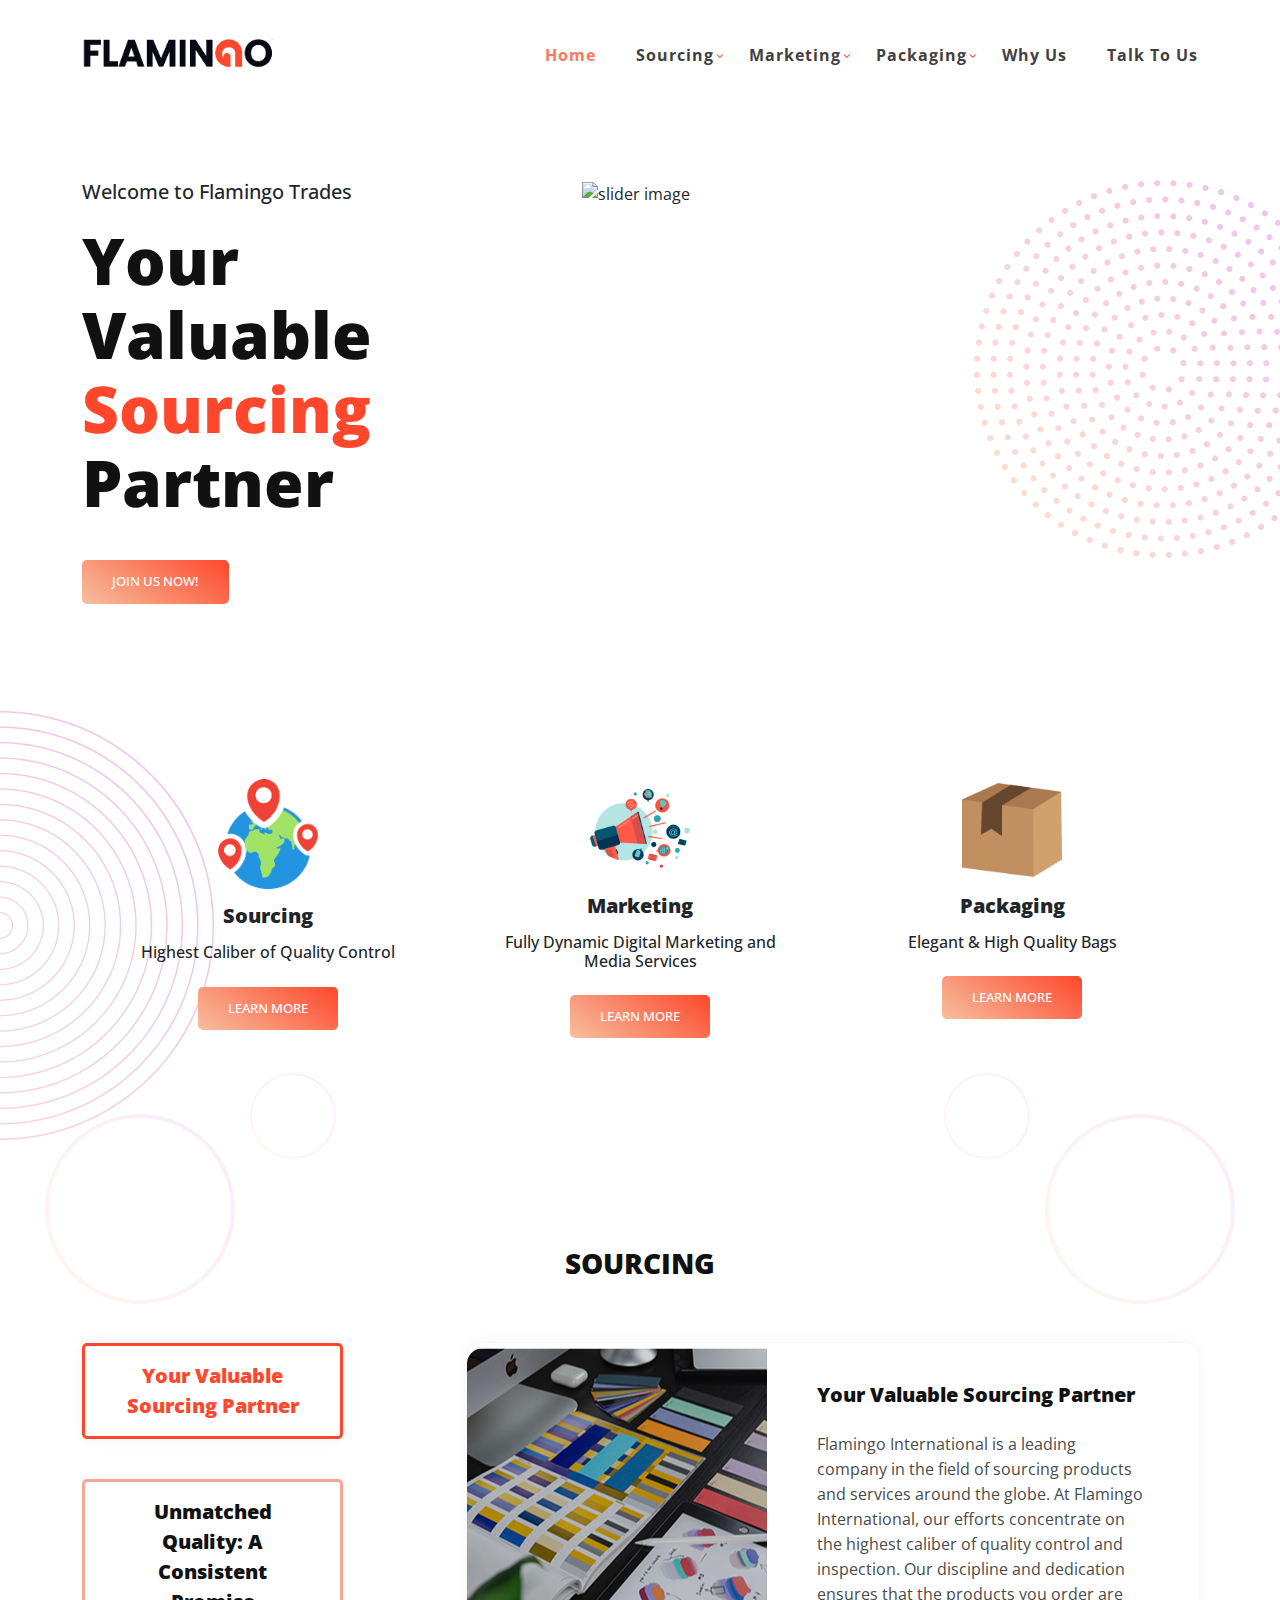
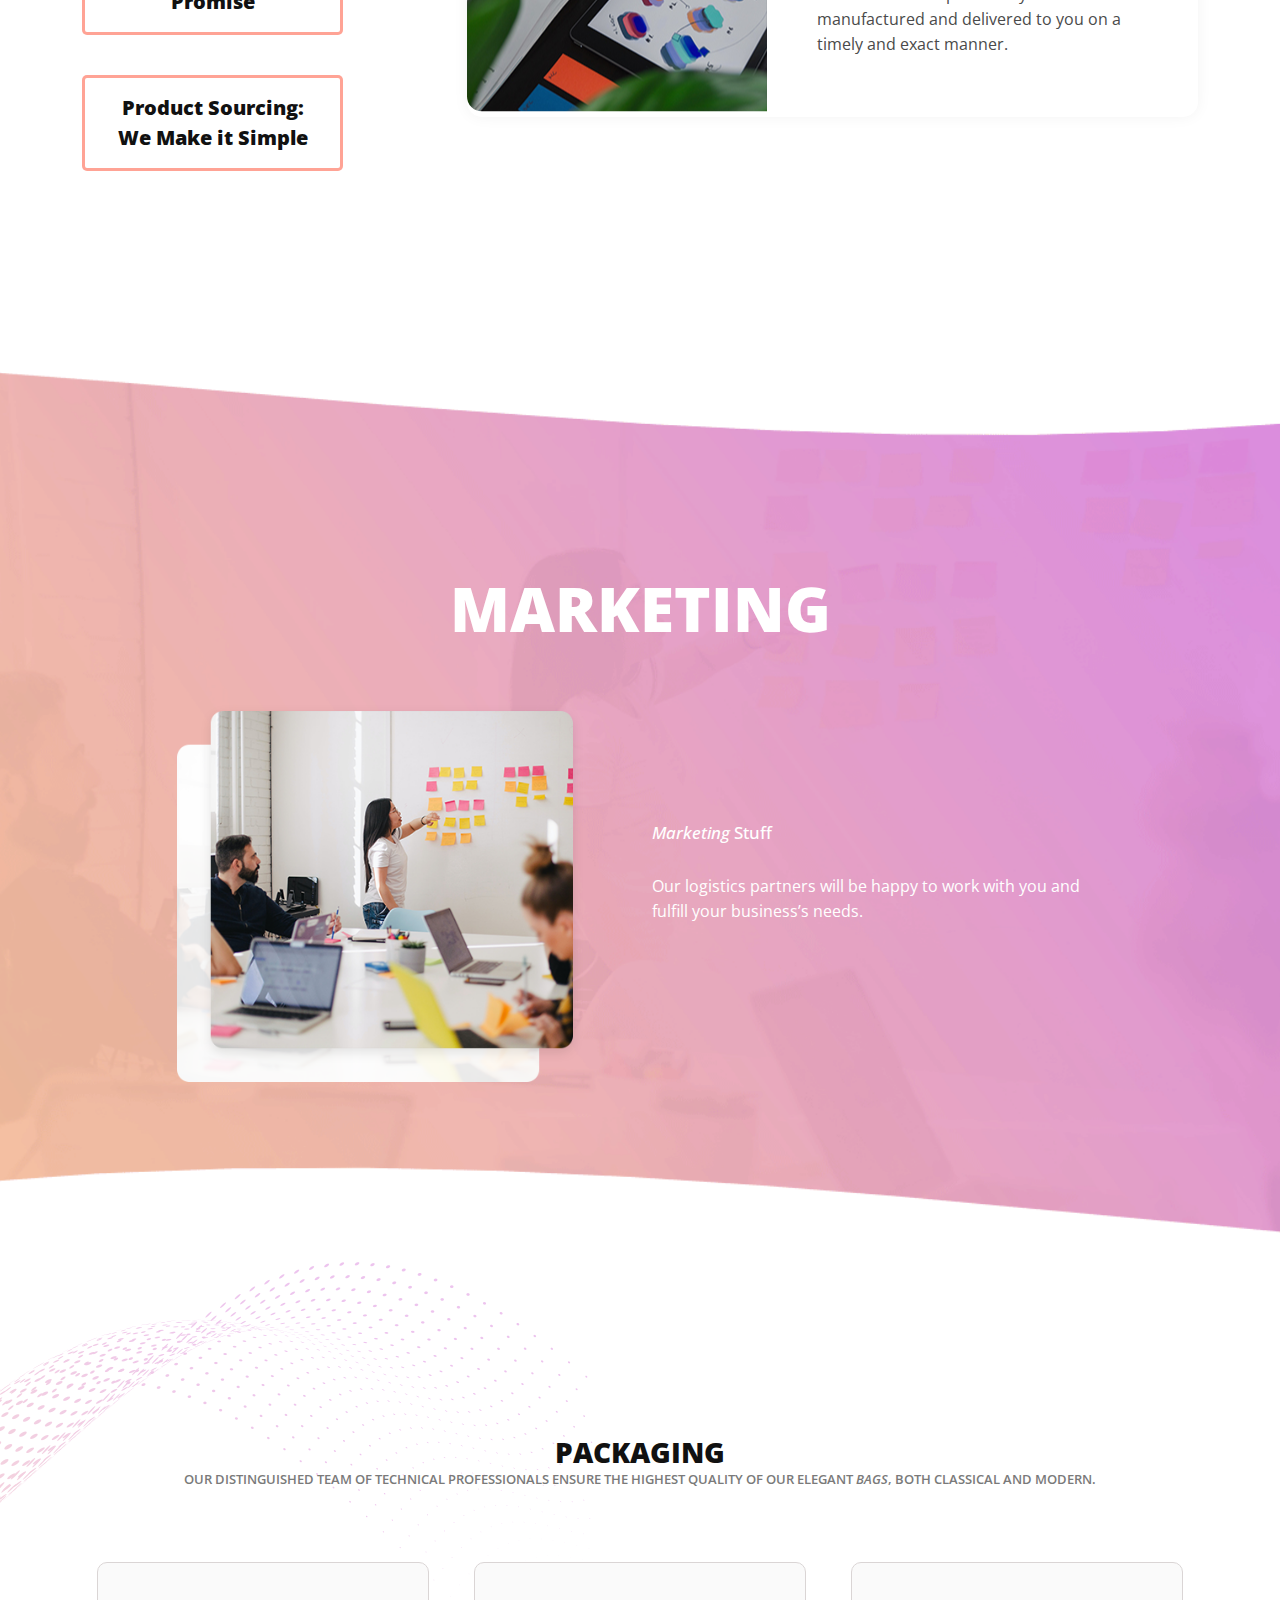
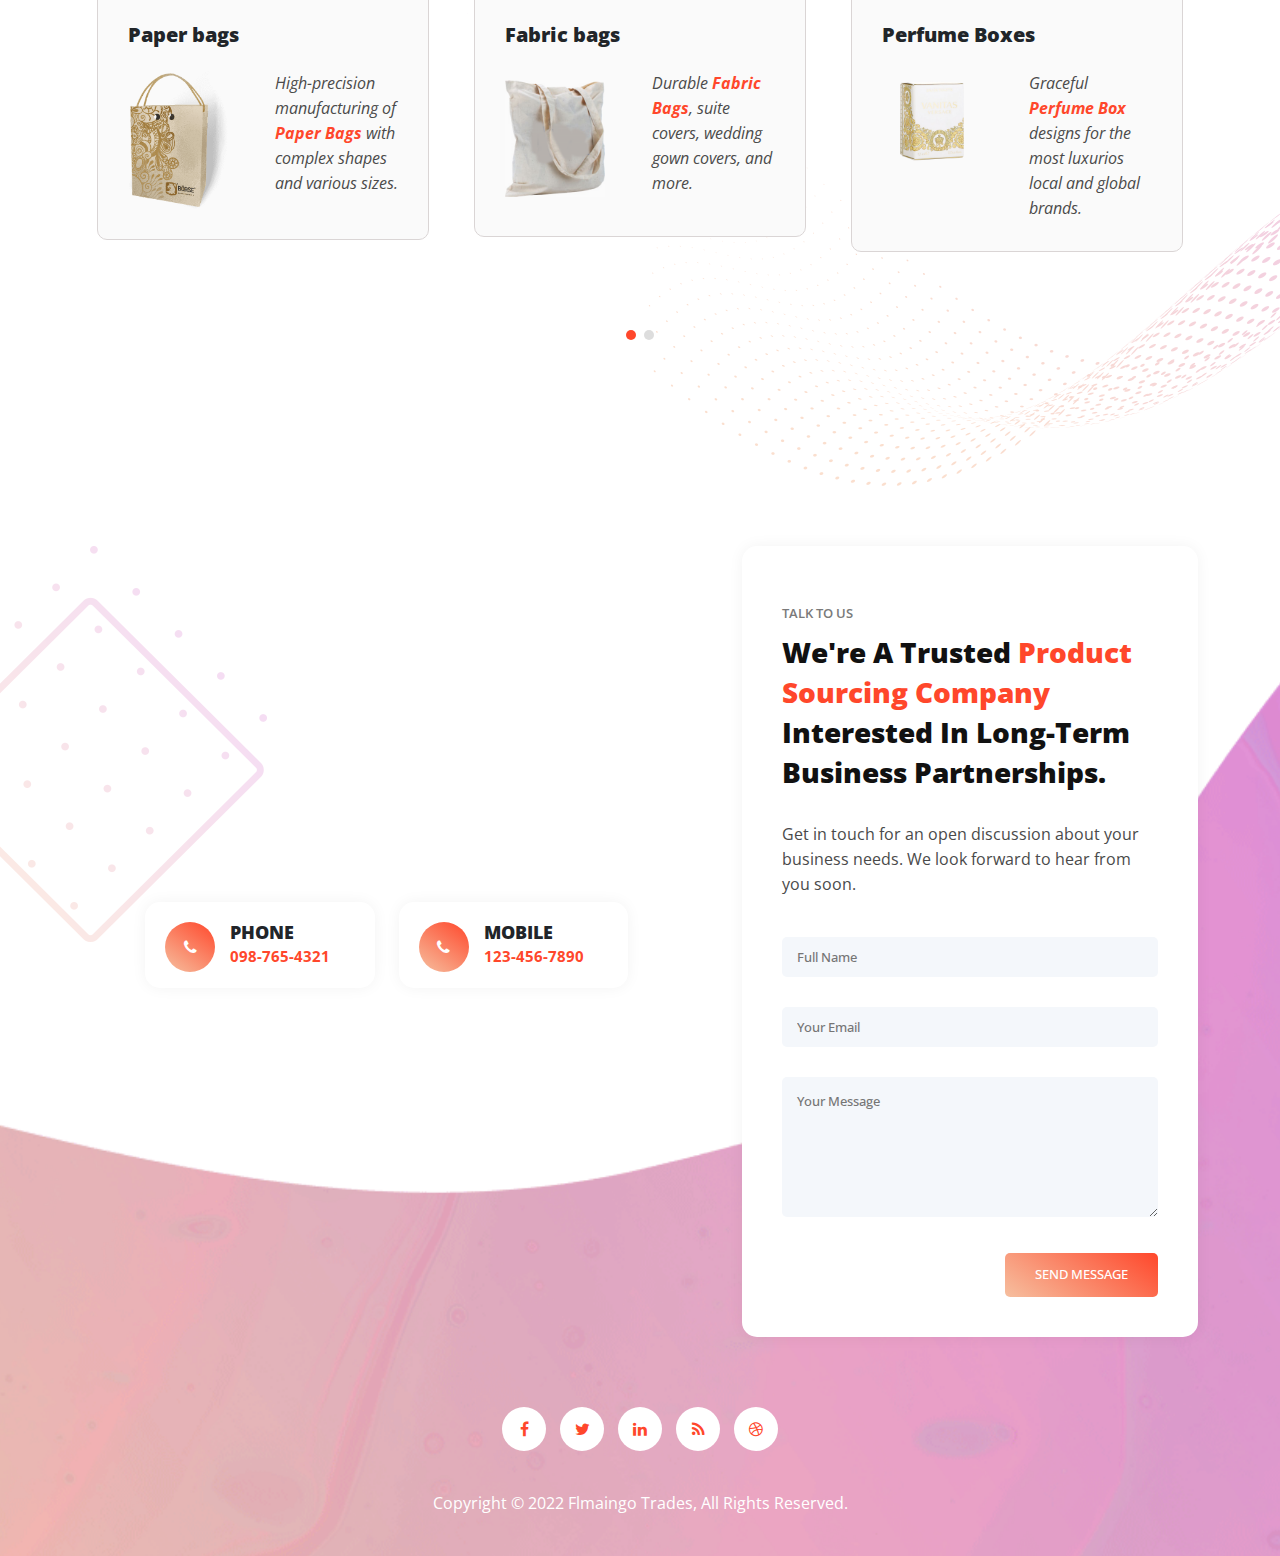
==== commit 35ec35ce: "home page packaging" ====
--- a/index.html
+++ b/index.html
@@ -263,55 +263,83 @@
       <div class="row">
         <div class="col-lg-12">
           <div class="section-heading">
-            <h4>INTERIORS AND STORE OUTPUTS</h4>
-            <h6>We proudly collaborate with leading designers, architects, graphic designers, and brand managers to
-              achieve <em>world class projects</em> through their high competency levels, and bespoke client strategies
-              from concept to delivery.</h6>
-          </div>
-        </div>
+            <h4>PACKAGING</h4>
+            <h6>
+              Our distinguished team of technical professionals ensure the highest quality of our elegant <em>bags</em>, both classical and modern.
+            </h6>
+          </div>
+        </div>
+        
         <div class="col-lg-12">
           <div class="owl-testimonials owl-carousel" style="position: relative; z-index: 5;">
             <div class="item">
-              <h4>Plastic bags</h4> <br />
-              <p>Very cool plastic bags</p>
-              <!-- <h4>Name</h4>
-                <span>Occupation</span> -->
-              <img
-                src="https://toppng.com/uploads/preview/objects-plastic-bag-transparent-background-11563206911l9k1gbnugg.png"
-                alt="">
-            </div>
+              <h4>Paper bags</h4> <br />
+              <div class="row">
+                <div class="col">
+                  <img src="./assets/images/paper-bag.png" alt="Paper Bag">
+                </div>
+                <div class="col">
+                  <p>High-precision manufacturing of <strong>Paper Bags</strong> with complex shapes and various sizes.</p>
+                </div>
+              </div>
+            </div>
+            
             <div class="item">
-              <h5>Our specialized architects and designers are very competent specifically in retail, hospitality, and
-                corporate projects.</h5> <br />
-              <p>Store Concept and designing Services</p>
-              <!-- <h4>Name</h4>
-                <span>Occupation</span> -->
-              <img src="assets/images/quote.png" alt="">
-            </div>
+              <h4>Fabric bags</h4> <br />
+              <div class="row">
+                <div class="col">
+                  <img src="./assets/images/fabric-bag.png" alt="Fabric Bag">
+                </div>
+                <div class="col">
+                  <p>Durable <strong>Fabric Bags</strong>, suite covers, wedding gown covers, and more.</p>
+                </div>
+              </div>
+            </div>
+            
             <div class="item">
-              <h5>We will implement the right visual merchandising according to your brand theme and collection.</h5>
-              <br />
-              <p>Visual Merchandising, window display customized design and layout</p>
-              <!-- <h4>Name</h4>
-                <span>Occupation</span> -->
-              <img src="assets/images/quote.png" alt="">
-            </div>
+              <h4>Perfume Boxes</h4> <br />
+              <div class="row">
+                <div class="col">
+                  <img src="./assets/images/perfume-box.png" alt="Perfume Box">
+                </div>
+                <div class="col">
+                  <p>Graceful <Strong>Perfume Box</Strong> designs for the most luxurios local and global brands.</p>
+                </div>
+              </div>
+            </div>
+            
             <div class="item">
-              <h5>Additional to the store designing, we will recommend you to the best manufacturers and suppliers for
-                your brand concept, along with the needed items.</h5> <br />
-              <p>Equipment recommendation</p>
-              <!-- <h4>Name</h4>
-                <span>Occupation</span> -->
-              <img src="assets/images/quote.png" alt="">
-            </div>
+              <h4>Sweets Boxes</h4> <br />
+              <div class="row">
+                <div class="col">
+                  <img src="./assets/images/sweets-box.png" alt="Sweets Box">
+                </div>
+                <div class="col">
+                  <p>Share your happy moments with beautifully designed <strong>Sweets Boxes</strong>.</p>
+                </div>
+              </div>
+            </div>
+            
             <div class="item">
+              <h4>Certificates</h4> <br />
+              <div class="row">
+                <div class="col">
+                  <img src="./assets/images/certificate.png" alt="Certificate">
+                </div>
+                <div class="col">
+                  <p>Celebrate your outstanding achievements with well-made <strong>Certificates</strong> and Certificate Covers.</p>
+                </div>
+              </div>
+            </div>
+            
+            <!-- <div class="item">
               <h5>We can help you find the best full-service digital agency that will help you maximize your sales and
                 brand reach.</h5> <br />
               <p>Online store and website service</p>
-              <!-- <h4>Name</h4>
-                <span>Occupation</span> -->
+               <h4>Name</h4>
+                <span>Occupation</span>
               <img src="assets/images/quote.png" alt="">
-            </div>
+            </div> -->
           </div>
         </div>
       </div>
--- a/assets/css/templatemo-eduwell-style.css
+++ b/assets/css/templatemo-eduwell-style.css
@@ -1052,7 +1052,13 @@
 
 .testimonials .item p {
   font-size: 16px;
+  display: inline;
+  position: relative;
   font-style: italic;
+}
+.testimonials .item strong {
+  font-weight: bold;
+  color: var(--brandColor);
 }
 
 .testimonials .item h4 {
@@ -1070,8 +1076,7 @@
 
 .testimonials .item img {
   max-width: 100px;
-  z-index: 2;
-  position: absolute;
+  display: inline;
   top: 30px;
   right: 30px;
 }
